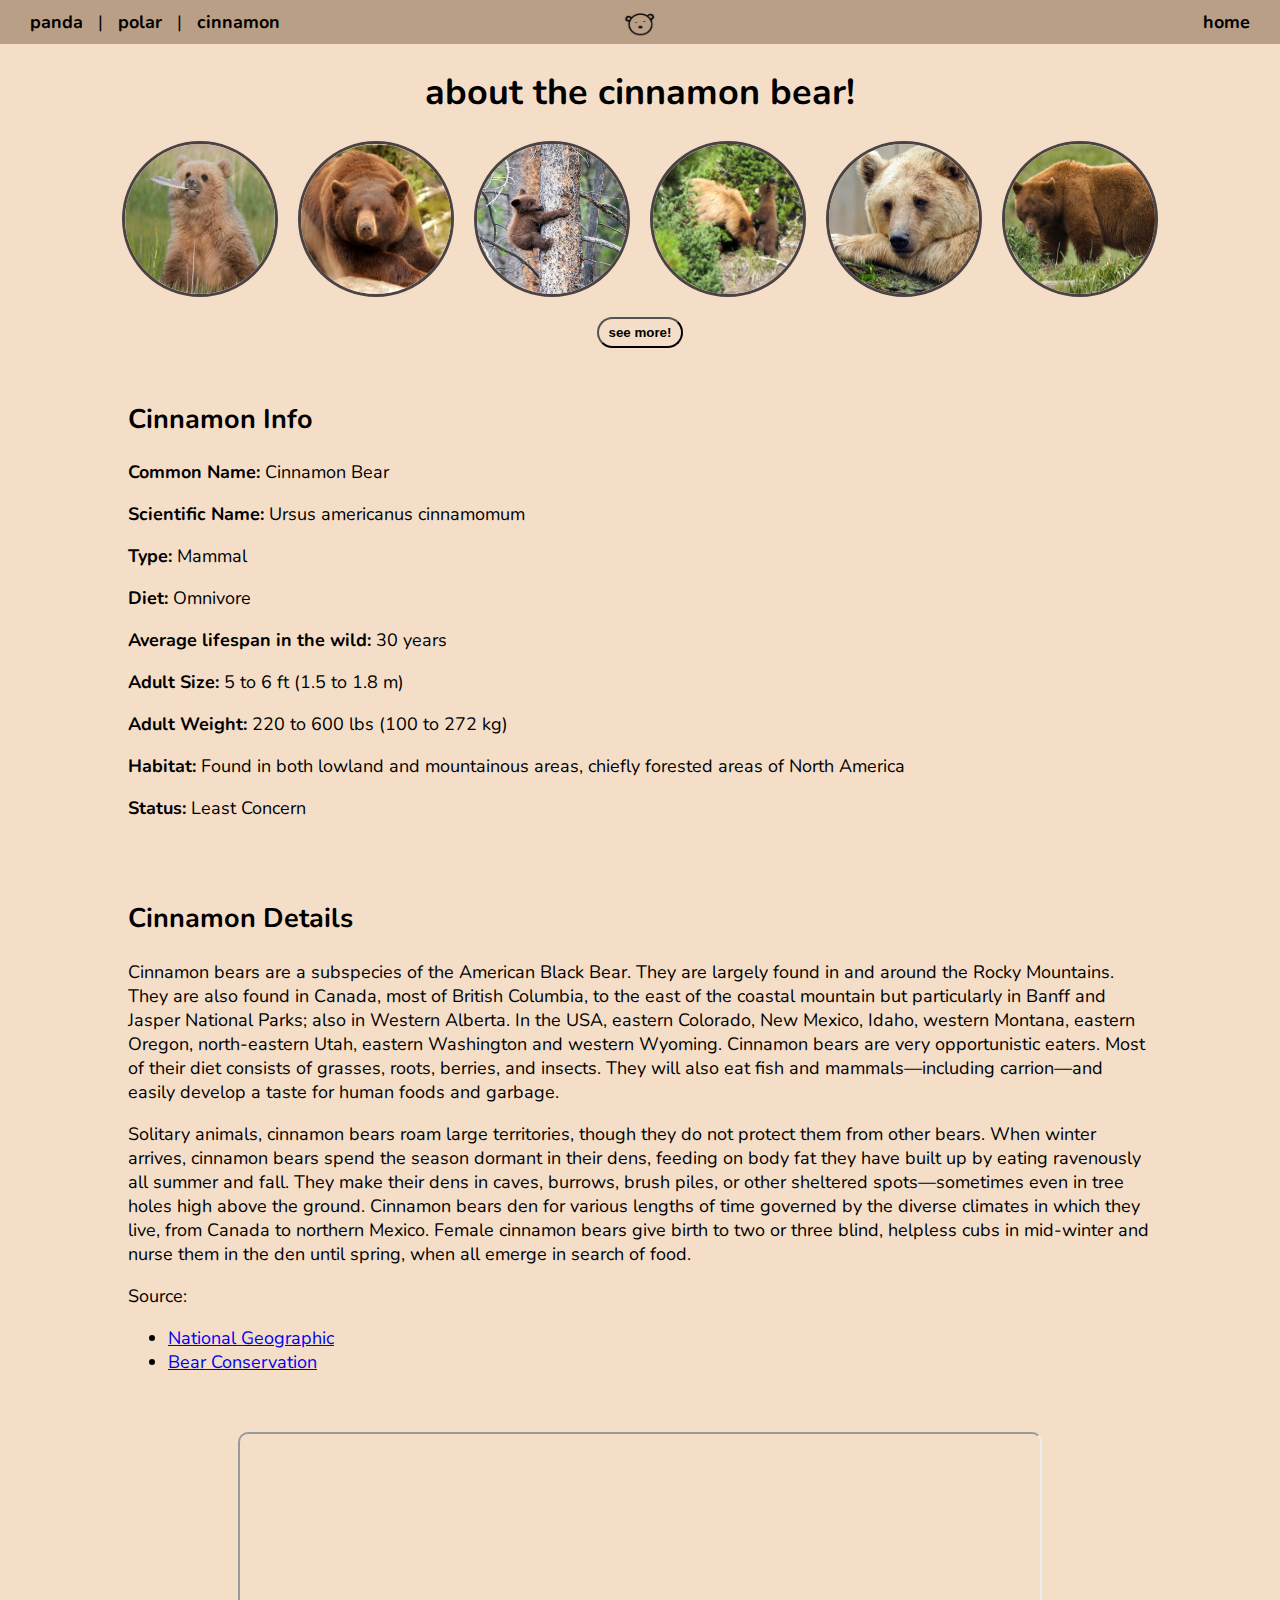
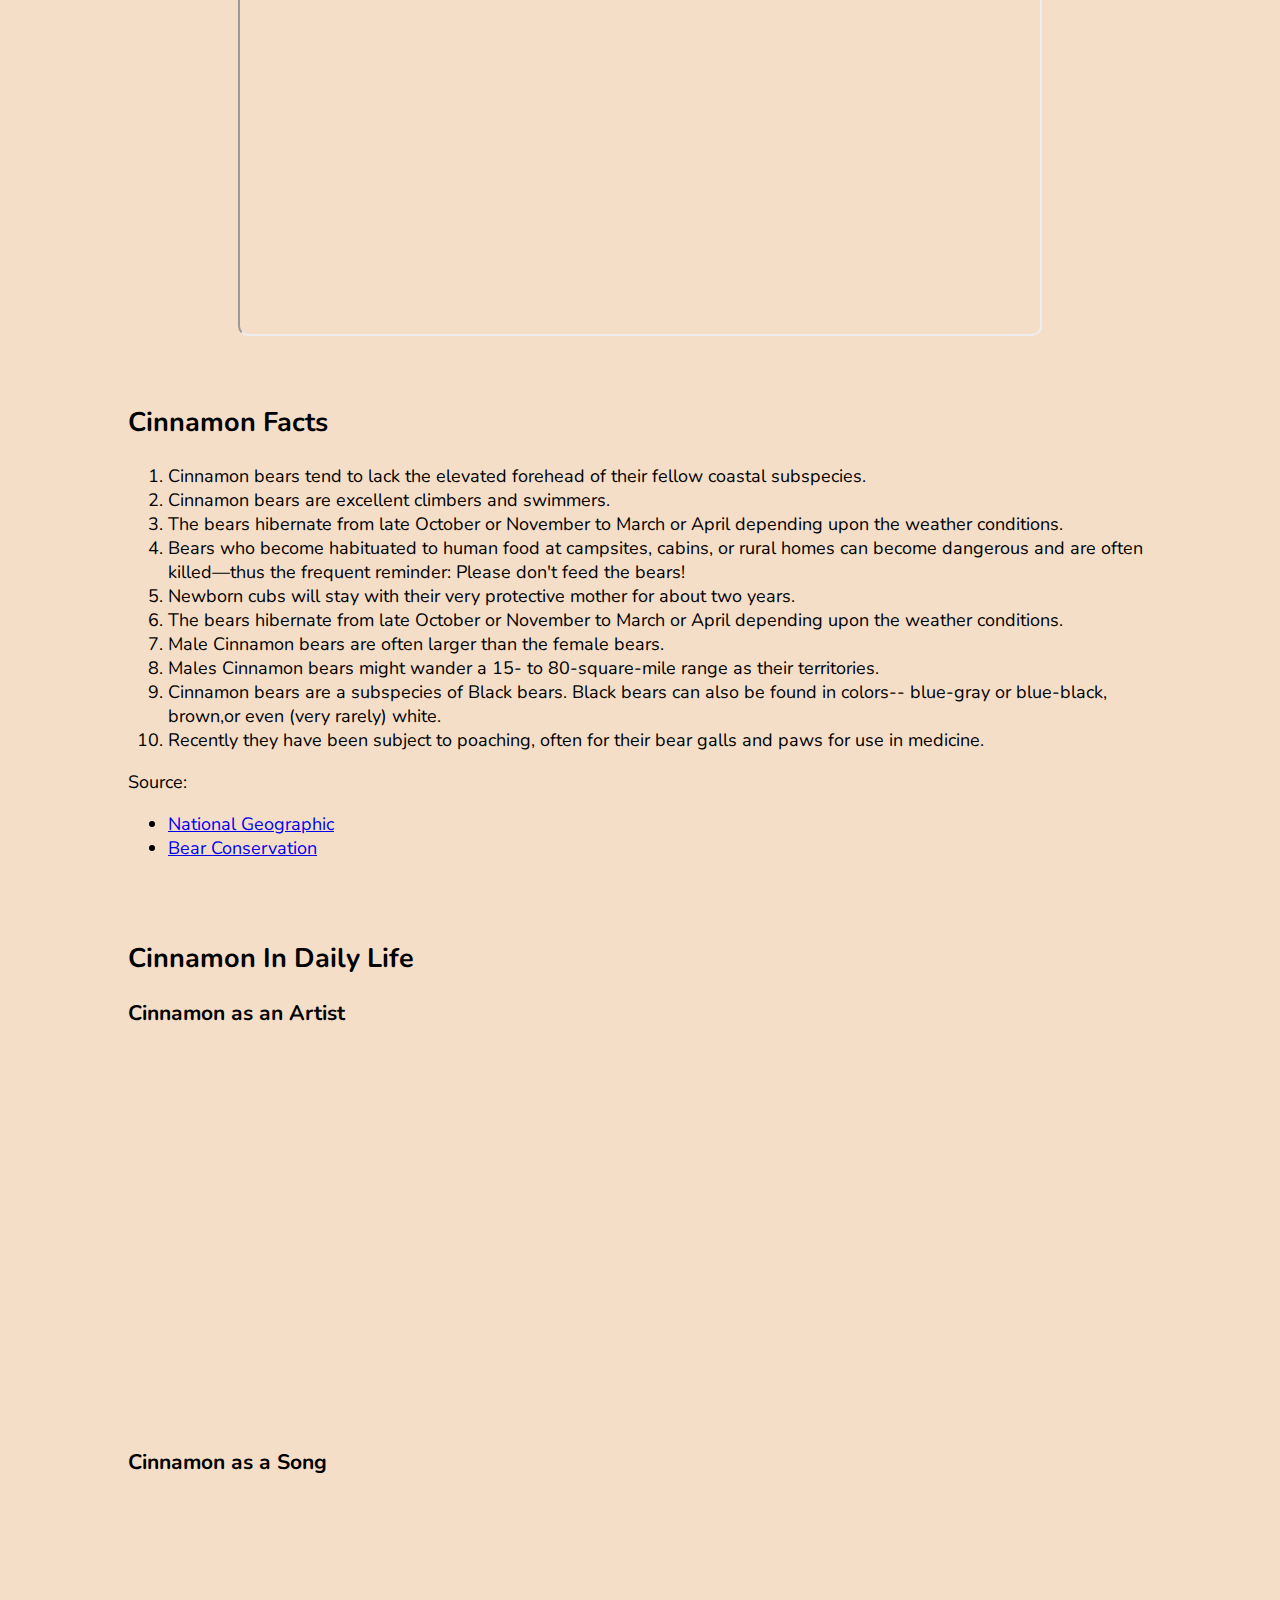
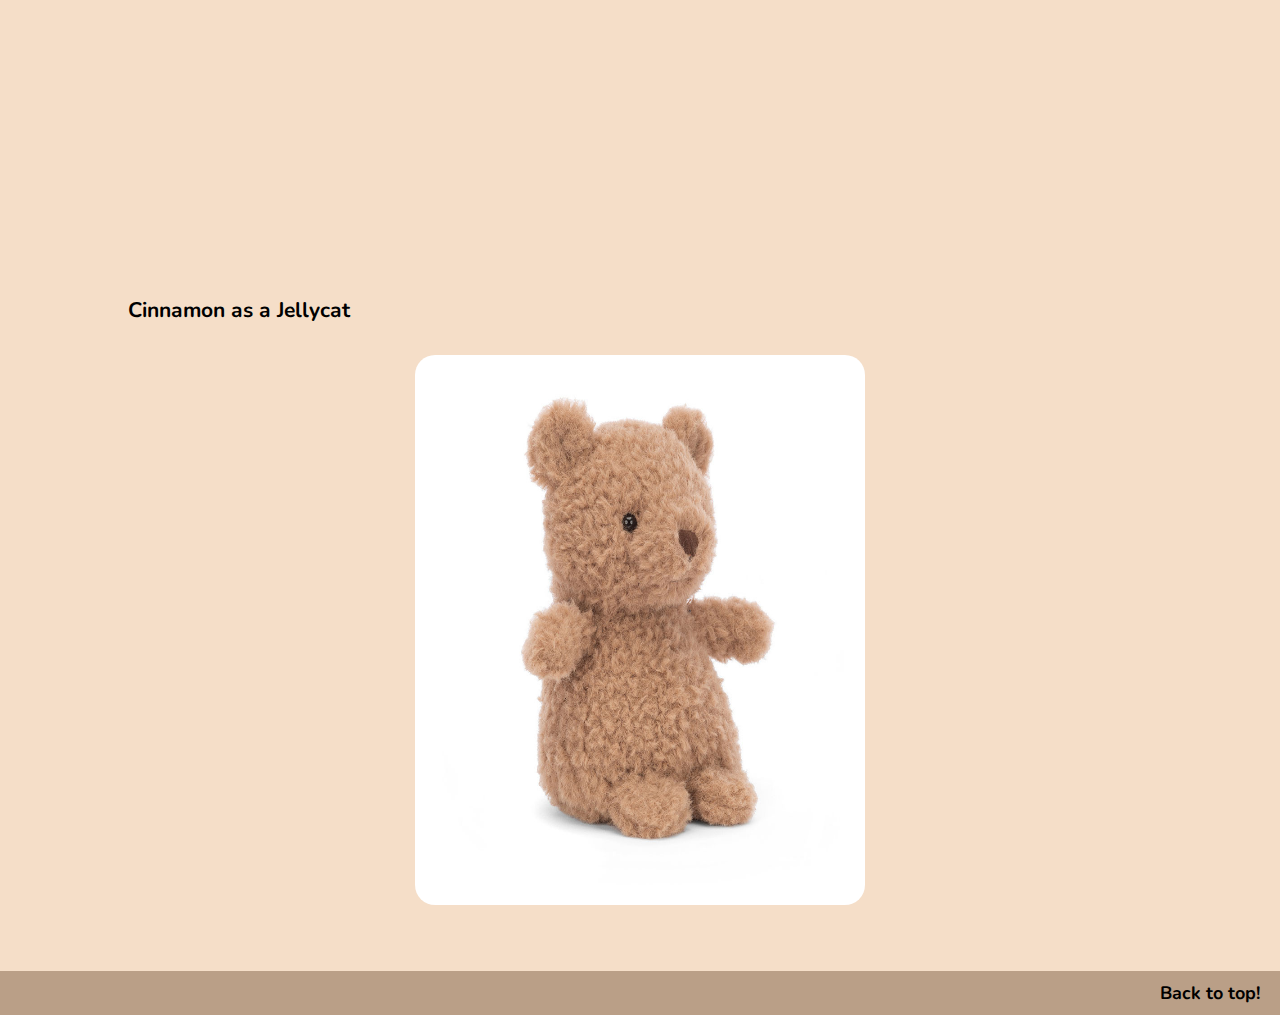
==== cinnamon.html @ 20833e6b "firstpush" ====
<!DOCTYPE html>
<html lang="en">
<head>
    <meta charset="UTF-8">
    <meta name="viewport" content="width=device-width, initial-scale=1.0">
    <link href="https://fonts.googleapis.com/css2?family=Nunito:ital,wght@0,200..1000;1,200..1000&display=swap" rel="stylesheet">    <link rel="stylesheet" href="css/style.css">
    <title>cinnamon bear</title>
    <!-- Navigation Bar -->
    <nav class="cinnamon-nav">
        <div class="nav-site">
            <a href="panda.html">panda</a> |
            <a href="polar.html">polar</a> |
            <a href="cinnamon.html">cinnamon</a>
        </div>
        <img class="logo" src="images/bearlogo.png" alt="silly bear logo face">
        <a class="home-nav" href="index.html">home</a>
    </nav> 
    <header>
        <h1>about the cinnamon bear!</h1>
    </header>
</head>
<body class="cinnamon-body">
    <!-- Section 1 -->
    <main>
        <section id="info">
            <div class="circle-container">
                <img class="circle" src="images/cinnamon1.jpg" alt="baby cinnamon bear">
                <img class="circle" src="images/cinnamon2.jpg" alt="big cinnamon bear">
                <img class="circle" src="images/cinnamon3.jpg" alt="baby cinnamon bear on tree">
                <img class="circle" src="images/cinnamon4.jpg" alt="baby and mama cinnamon bear">
                <img class="circle" src="images/cinnamon5.jpg" alt="sleepy cinnamon bear">
                <img class="circle" src="images/cinnamon6.jpg" alt="grown cinnamon bear">
            </div>
            <div class="circle-container-two">
                <img class="circle" src="images2/cinnamon11.jpg" alt="baby cinnamon bear">
                <img class="circle" src="images2/cinnamon22.jpg" alt="big cinnamon bear">
                <img class="circle" src="images2/cinnamon33.jpg" alt="baby cinnamon bear on tree">
                <img class="circle" src="images2/cinnamon44.jpg" alt="baby and mama cinnamon bear">
                <img class="circle" src="images2/cinnamon55.jpg" alt="sleepy cinnamon bear">
                <img class="circle" src="images2/cinnamon66.jpg" alt="grown cinnamon bear">
            </div>
            <button id="see-more">see more!</button>
            <div class="facts">
                <h2>Cinnamon Info</h2>
                <p>
                    Common Name: Cinnamon Bear
                </p>
                <p>
                    Scientific Name: Ursus americanus cinnamomum
                </p>
                <p>
                    Type: Mammal
                </p>
                <p>
                    Diet: Omnivore
                </p>
                <p>
                    Average lifespan in the wild: 30 years
                </p>
                <p>
                    Adult Size: 5 to 6 ft (1.5 to 1.8 m)
                </p>
                <p>
                    Adult Weight: 220 to 600 lbs (100 to 272 kg)
                </p>
                <p>
                    Habitat: Found in both lowland and mountainous areas, chiefly forested areas of North America
                </p>
                <p>
                    Status: Least Concern
                </p>
            </div>
            <div class="details">
                <h2> Cinnamon Details</h2>
                <p>
                    Cinnamon bears are a subspecies of the American Black Bear. They are largely found in and around the Rocky 
                    Mountains. They are also found in Canada, most of British Columbia, to the east of the coastal mountain but particularly 
                    in Banff and Jasper National Parks; also in Western Alberta.  In the USA, eastern Colorado, New Mexico, Idaho,
                    western Montana, eastern Oregon, north-eastern Utah, eastern Washington and western Wyoming. Cinnamon bears are
                    very opportunistic eaters. Most of their diet consists of grasses, roots, berries, and insects. They will also
                    eat fish and mammals—including carrion—and easily develop a taste for human foods and garbage.
                </p>
                <p>
                    Solitary animals, cinnamon bears roam large territories, though they do not protect them from other bears. 
                    When winter arrives, cinnamon bears spend the season dormant 
                    in their dens, feeding on body fat they have built up by eating ravenously all summer and fall. They make their 
                    dens in caves, burrows, brush piles, or other sheltered spots—sometimes even in tree holes high above the ground. 
                    Cinnamon bears den for various lengths of time governed by the diverse climates in which they live, from Canada to 
                    northern Mexico. Female cinnamon bears give birth to two or three blind, helpless cubs in mid-winter and nurse them 
                    in the den until spring, when all emerge in search of food.
                </p>
                <p>
                    Source:
                    <ul>
                        <li><a href="https://www.nationalgeographic.com/animals/mammals/facts/american-black-bear?rnd=1732217540836&loggedin=true">National Geographic</a></li>
                        <li><a href="http://www.bearconservation.org.uk/american-black-bear-ursus-americanus-2/">Bear Conservation</a></li>
                    </ul>
                </p>
            </div>
            <div class="video">
                <iframe class="embedded-video" aria-label="cinnamon video" src="https://www.youtube.com/embed/BQg2fuFrPAs" allowfullscreen></iframe>
            </div>
        </section>

        <!-- Section 2 -->
        <section id="more-info">
            <div class="more-facts">
                <h2>Cinnamon Facts</h2>
                <ol>
                    <li>Cinnamon bears tend to lack the elevated forehead of their fellow coastal subspecies.</li>
                    <li>Cinnamon bears are excellent climbers and swimmers.</li>
                    <li>The bears hibernate from late October or November to March or April depending upon the weather conditions.</li>
                    <li>Bears who become habituated to human food at campsites, cabins, or rural homes can become dangerous and are often killed—thus the frequent reminder: 
                        Please don't feed the bears!</li>
                    <li>Newborn cubs will stay with their very protective mother for about two years.</li>
                    <li>The bears hibernate from late October or November to March or April depending upon the weather conditions.</li>
                    <li>Male Cinnamon bears are often larger than the female bears.</li>
                    <li>Males Cinnamon bears might wander a 15- to 80-square-mile range as their territories.</li>
                    <li>Cinnamon bears are a subspecies of Black bears. Black bears can also be found in colors-- blue-gray or 
                        blue-black, brown,or even (very rarely) white.</li>
                    <li>Recently they have been subject to poaching, often for their bear galls and paws for use in medicine.</li>
                </ol>
                <p>
                    Source:
                    <ul>
                        <li><a href="https://www.nationalgeographic.com/animals/mammals/facts/american-black-bear?rnd=1732217540836&loggedin=true">National Geographic</a></li>
                        <li><a href="http://www.bearconservation.org.uk/american-black-bear-ursus-americanus-2/">Bear Conservation</a></li>
                    </ul>
                </p>
            </div>
            <div class="links">
                <h2>Cinnamon In Daily Life</h2>
                <h3>Cinnamon as an Artist</h3>
                <div class="video">
                    <iframe 
                        class="spotify" 
                        aria-label="cinnamon artist" 
                        src="https://open.spotify.com/embed/artist/0mMxr1aCeaqVpAxdhDFx14?utm_source=generator" 
                        frameBorder="0">
                    </iframe>
                </div>
                
                <h3>Cinnamon as a Song</h3>
                <div class="video">
                    <iframe 
                        class="spotify" 
                        aria-label="cinnamon song" 
                        src="https://open.spotify.com/embed/track/73W6McZjhfnmdmNMwarRvt?utm_source=generator"
                        frameBorder="0">
                    </iframe>
                </div>
                <h3>Cinnamon as a Jellycat</h3>
                <div class="video">
                    <a href="https://us.jellycat.com/harry-panda-cub/">
                        <img class="jellycat" src="images/jellycatcinnamon.jpg" alt="Jellycat Cinnamon">
                    </a>
            </div>
        </section>
    </main>

    <!-- Footer -->
    <footer class="cinnamon-footer">
        <a href="cinnamon.html">Back to top!</a>
    </footer>
    <script src="javascript/code.js"></script>
</body>
</html>
---- css/style.css ----
body {
    font-family: 'Nunito', sans-serif;
    font-size: 18px; 
    text-align: center;
    margin: 0;
    padding: 0;
}

nav {
    padding: 10px 20px;
    display: flex; 
    align-items: center; 
    justify-content: space-between;
    position: sticky; 
    top: 0;
    z-index: 100;
}

.index-body {
    background-color:  #ecdada;
}

.index-nav, .index-footer {
    background-color: #ad907a;
}

.panda-body {
    background-color: #f4f4f4;
}

.panda-nav, .panda-footer {
    background-color: #e0e0e0;
}

.polar-body {
    background-color: #e6f0f4;
}

.polar-nav, .polar-footer {
    background-color: #a5d8eb;
}

.cinnamon-body {
    background-color: #f5dec8;
}

.cinnamon-nav, .cinnamon-footer {
    background-color: #ba9f87;
}

.nav-site:last-of-type {
    margin-right: auto; 
}

.home-nav {
    margin-left: auto; 
}

.logo {
    width: 50px;
    height: 30px;
    position: absolute; /* Absolute positioning to center the logo */
    left: 50%; /* Move the logo to the center of the nav */
    transform: translateX(-50%); /* Adjust the logo back to perfect center */
}

nav a {
    text-decoration: none;
    color: #000;
    font-weight: bold;
    margin: 0 10px;
}

.container {
    margin: 20px;
}

.clickable-section {
    display: inline-block;
    width: 150px;
    height: 300px;
    border: 2px solid #000;
    text-align: center;
    vertical-align: top;
    margin: 0 20px;
    padding: 10px;
}

.bear-container {
    display: inline-block;
    vertical-align: top;
    margin: 0 20px;
}

.circle-container, .circle-container-two {
    display: grid;
    grid-template-columns: repeat(6, 1fr); /* Six equal columns */
    gap: 20px; /* Add spacing between items */
    justify-content: center; /* Center the grid horizontally */
    margin: 20px 0; /* Add vertical margin */
    width: fit-content; /* Shrink the grid to fit its content */
    margin-left: auto; /* Center horizontally */
    margin-right: auto; /* Center horizontally */
}

.circle-container-two {
    display: none; 
}

button {
    background-color: inherit;
    border-radius: 20px;  
    padding: 6px 10px; 
    font-weight: bold; 
}

.circle {
    width: 150px;
    height: 150px;
    border: 3px solid #4b4343;
    border-radius: 50%;
    display: flex;
    align-items: center;
    justify-content: center;
}

.nav-site a, .home-nav, footer a {
    display: inline-block;
}

.circle, .nav-site a, .home-nav, button, footer a {
    transition: transform 0.3s ease-in-out;
}

.circle:hover, .circle:focus, .nav-site a:hover, .nav-site a:focus, .home-nav:hover, .home-nav:focus, footer a:hover, 
footer a:focus {  
    transform: scale(1.1);
}

button:hover, button:focus, button:hover, button:focus, .facts:hover, .more-facts:hover, .details:hover, 
.embedded-video:hover, .jellycat:hover, .spotify:hover {
    transform: scale(1.03);
}


.facts, .details, .video, .more-facts, .links {
    margin: 20px auto;
    padding: 10px;
    width: 80%;
    text-align: left;
}

/* Apply common styles to containers */
.facts, .more-facts, .details, .embedded-video, .jellycat, .spotify {
    transition: transform 0.3s ease, box-shadow 0.3s ease; 
    border-radius: 10px; 
}

/* Hover effect for scaling and box shadow */
.facts:hover, .more-facts:hover, .details:hover, .embedded-video:hover, .jellycat:hover, .spotify:hover {
    box-shadow: 0 8px 15px rgba(0, 0, 0, 0.2); /* Add a stronger shadow */
}

footer {
    background-color: #f4f4f4;
    padding: 10px; 
    bottom: 0;
    box-sizing: border-box; /* Ensures padding is included in the total width */
    text-align: right; /* Align text to the right */
}

footer a {
    text-decoration: none;
    font-weight: bold;
    color: #000;
    margin-right: 10px; 
}

.embedded-video {
    width: 800px; 
    height: 500px;
}

.video {
    text-align: center;
}

.spotify{
    border-radius: 12px;   
    width: 800px; 
    height: 352px;
}

.jellycat{
    width: 450px; 
    height: 550px;
    border-radius: 20px; 
}
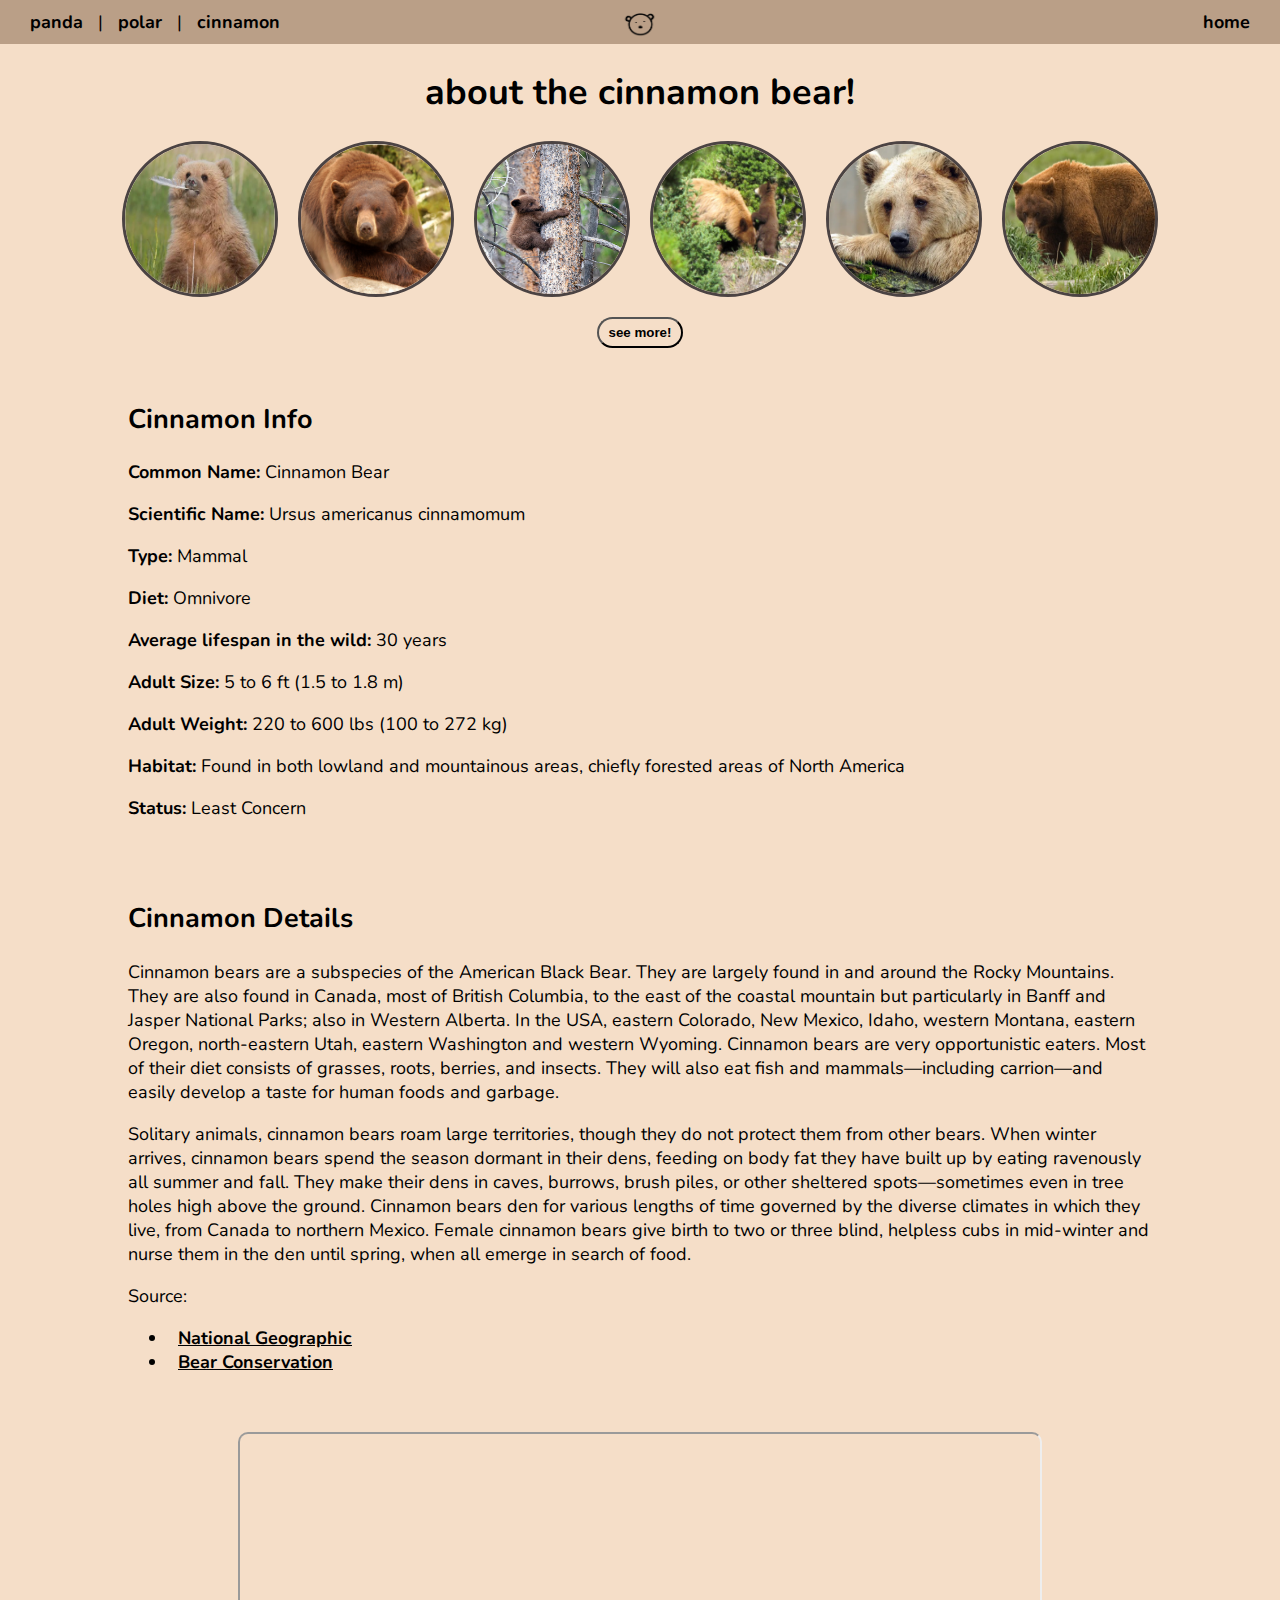
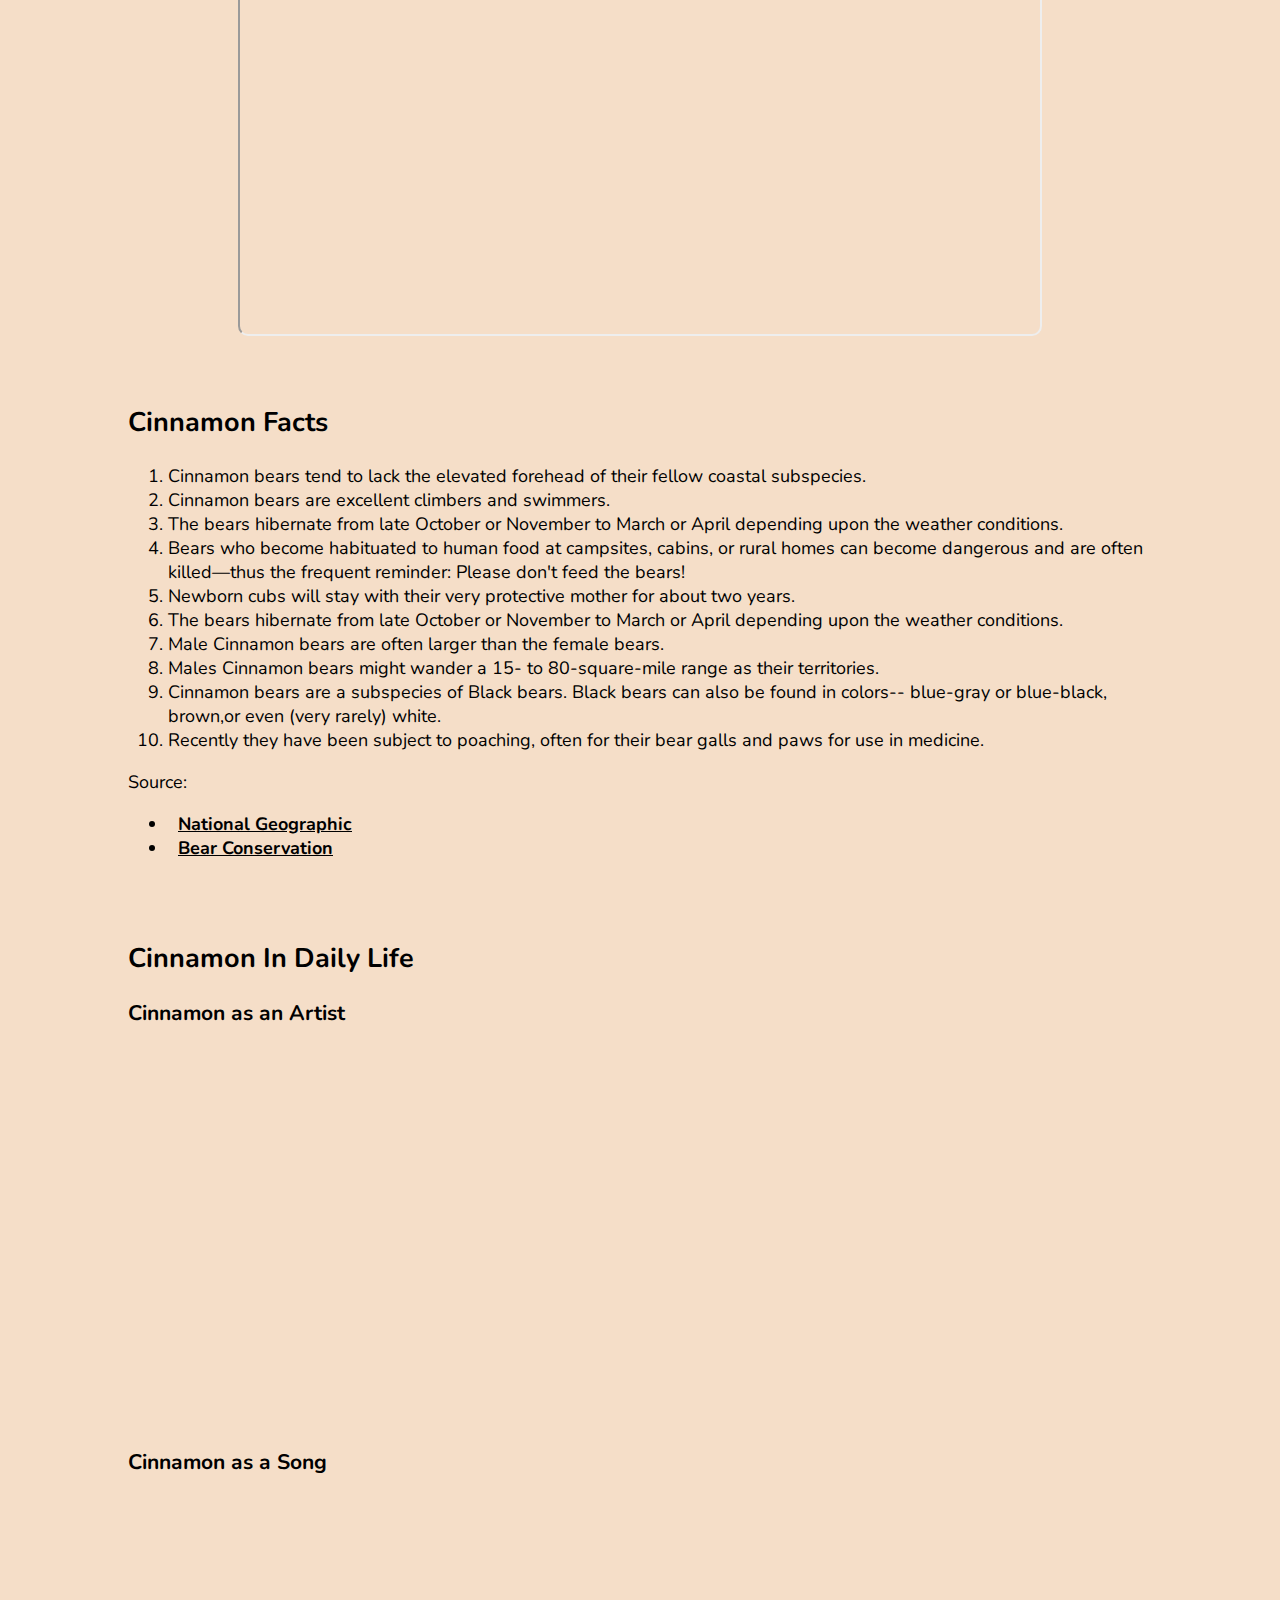
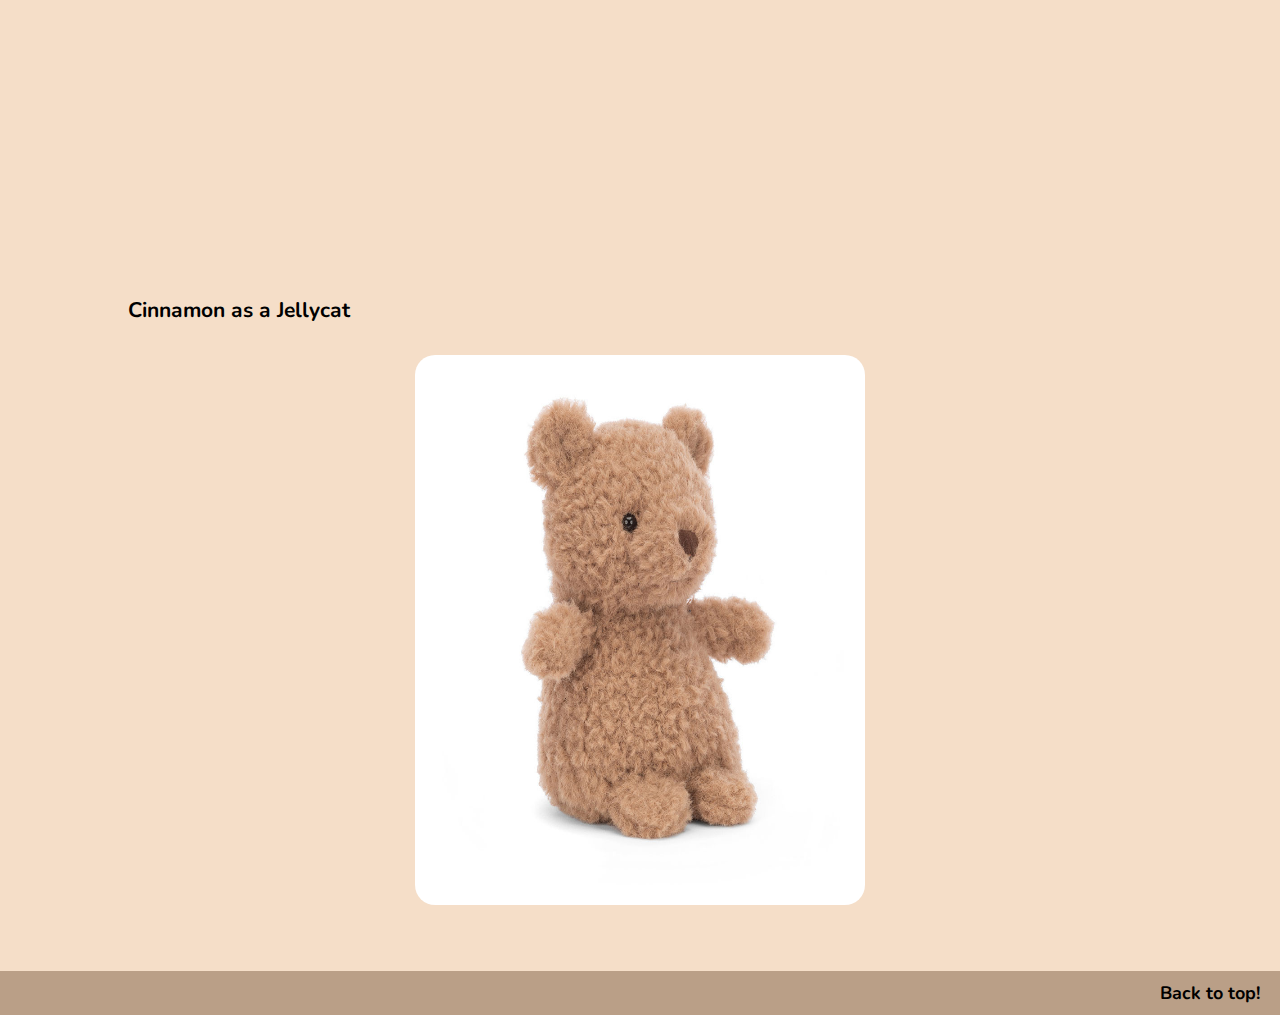
==== commit c781cfe6: "index" ====
--- a/cinnamon.html
+++ b/cinnamon.html
@@ -151,7 +151,7 @@
                 </div>
                 <h3>Cinnamon as a Jellycat</h3>
                 <div class="video">
-                    <a href="https://us.jellycat.com/harry-panda-cub/">
+                    <a href="https://us.jellycat.com/wee-bear/">
                         <img class="jellycat" src="images/jellycatcinnamon.jpg" alt="Jellycat Cinnamon">
                     </a>
             </div>
--- a/css/style.css
+++ b/css/style.css
@@ -64,32 +64,14 @@
     transform: translateX(-50%); /* Adjust the logo back to perfect center */
 }
 
-nav a {
-    text-decoration: none;
+nav a, ul a {
     color: #000;
     font-weight: bold;
     margin: 0 10px;
 }
 
-.container {
-    margin: 20px;
-}
-
-.clickable-section {
-    display: inline-block;
-    width: 150px;
-    height: 300px;
-    border: 2px solid #000;
-    text-align: center;
-    vertical-align: top;
-    margin: 0 20px;
-    padding: 10px;
-}
-
-.bear-container {
-    display: inline-block;
-    vertical-align: top;
-    margin: 0 20px;
+nav a {
+    text-decoration: none; 
 }
 
 .circle-container, .circle-container-two {
@@ -128,17 +110,17 @@
     display: inline-block;
 }
 
-.circle, .nav-site a, .home-nav, button, footer a {
+.circle, .nav-site a, .home-nav, button, footer a, .click-img {
     transition: transform 0.3s ease-in-out;
 }
 
 .circle:hover, .circle:focus, .nav-site a:hover, .nav-site a:focus, .home-nav:hover, .home-nav:focus, footer a:hover, 
-footer a:focus {  
+footer a:focus, .click-img:hover, .click-img:focus {  
     transform: scale(1.1);
 }
 
 button:hover, button:focus, button:hover, button:focus, .facts:hover, .more-facts:hover, .details:hover, 
-.embedded-video:hover, .jellycat:hover, .spotify:hover {
+.embedded-video:hover, .jellycat:hover, .spotify:hover, .links:hover {
     transform: scale(1.03);
 }
 
@@ -151,13 +133,13 @@
 }
 
 /* Apply common styles to containers */
-.facts, .more-facts, .details, .embedded-video, .jellycat, .spotify {
+.facts, .more-facts, .details, .embedded-video, .jellycat, .spotify, .links {
     transition: transform 0.3s ease, box-shadow 0.3s ease; 
     border-radius: 10px; 
 }
 
 /* Hover effect for scaling and box shadow */
-.facts:hover, .more-facts:hover, .details:hover, .embedded-video:hover, .jellycat:hover, .spotify:hover {
+.facts:hover, .more-facts:hover, .details:hover, .embedded-video:hover, .jellycat:hover, .spotify:hover, .links:hover {
     box-shadow: 0 8px 15px rgba(0, 0, 0, 0.2); /* Add a stronger shadow */
 }
 
@@ -195,4 +177,48 @@
     width: 450px; 
     height: 550px;
     border-radius: 20px; 
-}+}
+
+.bearthink {
+    width: 338px;
+    height: 453px; 
+}
+
+.thinkcloud {
+    width: 366px; 
+    height: 243px;
+}
+
+.container {
+    display: grid;
+    grid-template-columns: 1fr auto 1fr; /* Three columns: left clickable section, bear area, right clickable section */
+    align-items: center; /* Align items vertically */
+    gap: 20px; /* Add spacing between columns */
+}
+
+.click-img{
+    width: 180px; 
+    height: 130px;
+}
+
+.clickable-section {
+    display: grid; 
+    grid-template-columns: repeat(1, 1fr);
+    justify-items: center; /* Center content horizontally */
+    gap: 10px; /* Space between each item */
+}
+
+.cloud-container {
+    position: relative; /* Ensure the thought bubble container is a positioning context */
+}
+
+.overlay-image {
+    position: absolute;
+    top: 40%; /* Adjust this value to align the image vertically */
+    left: 60%; /* Adjust this value to align the image horizontally */
+    transform: translate(-50%, -50%); /* Center the overlay image */
+    pointer-events: auto; /* Make sure clicks pass through the overlay image */
+    width: 180px; 
+    height: 130px;
+}
+
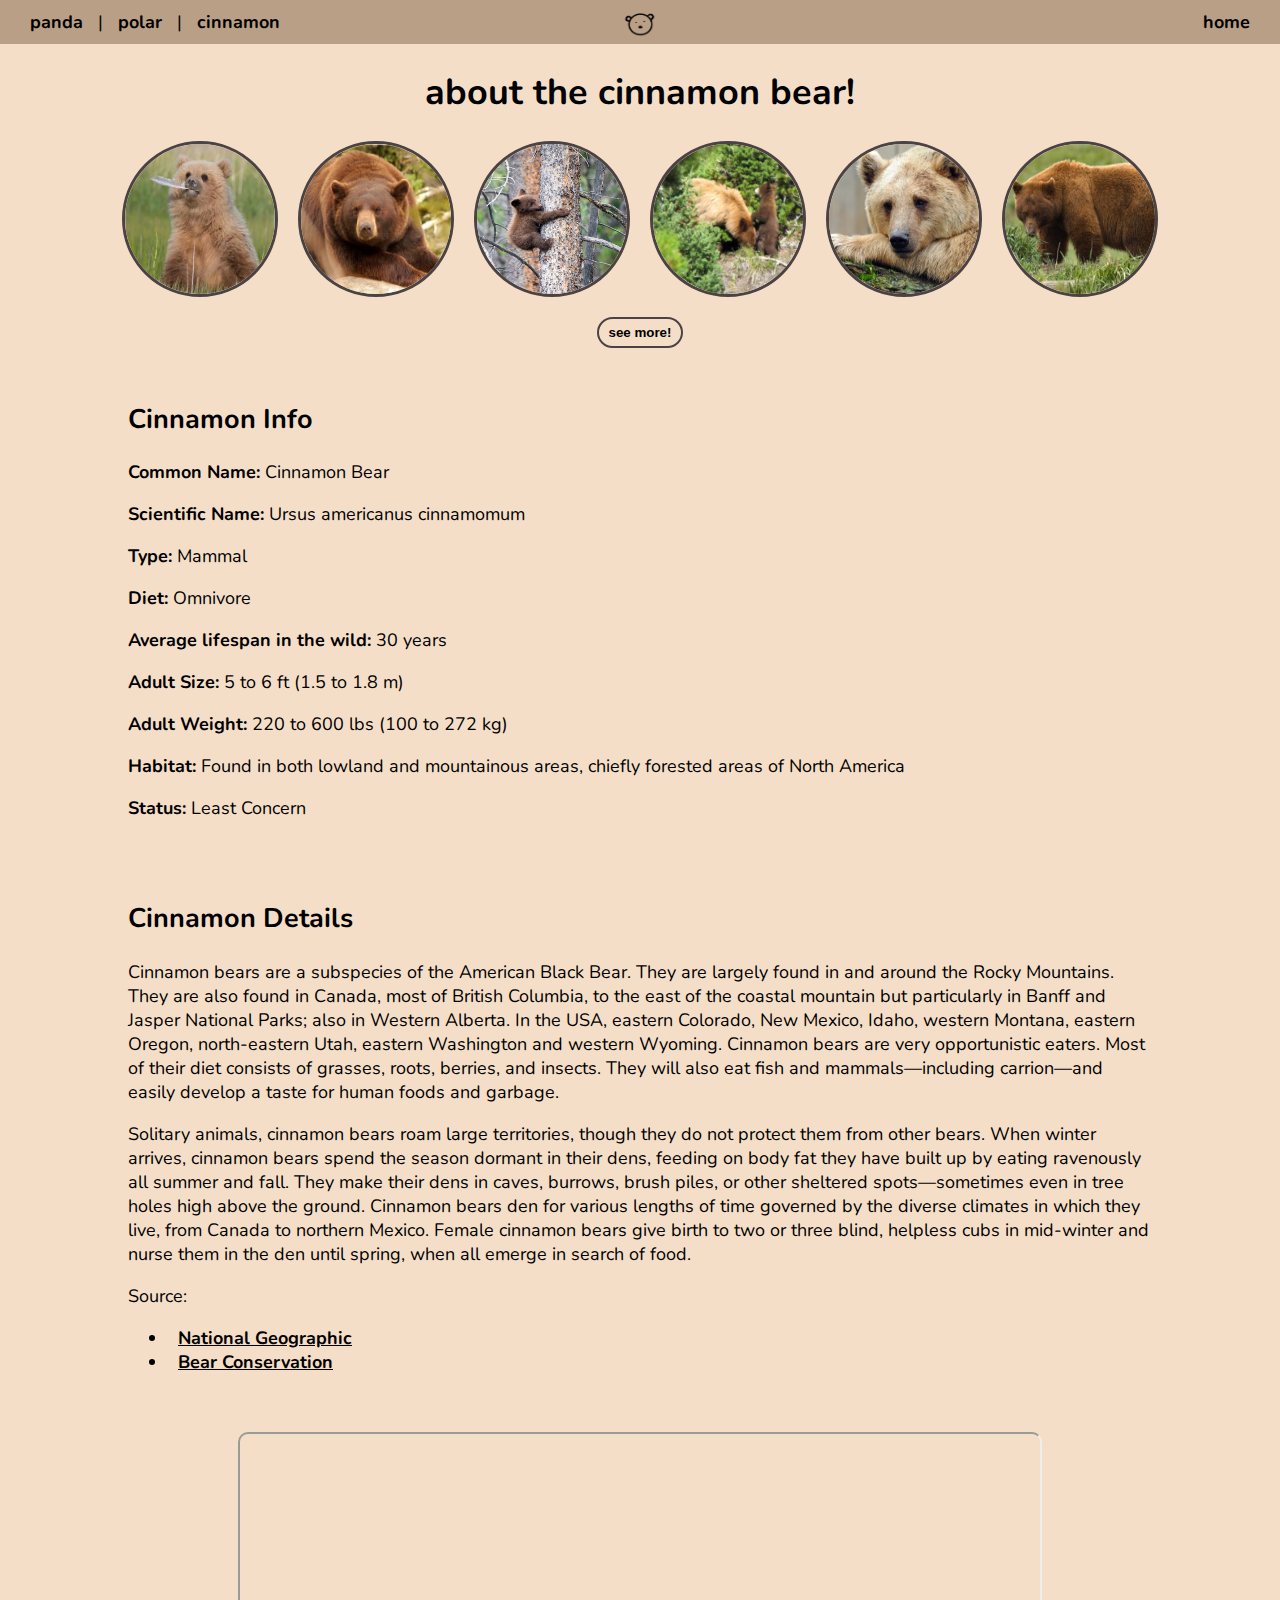
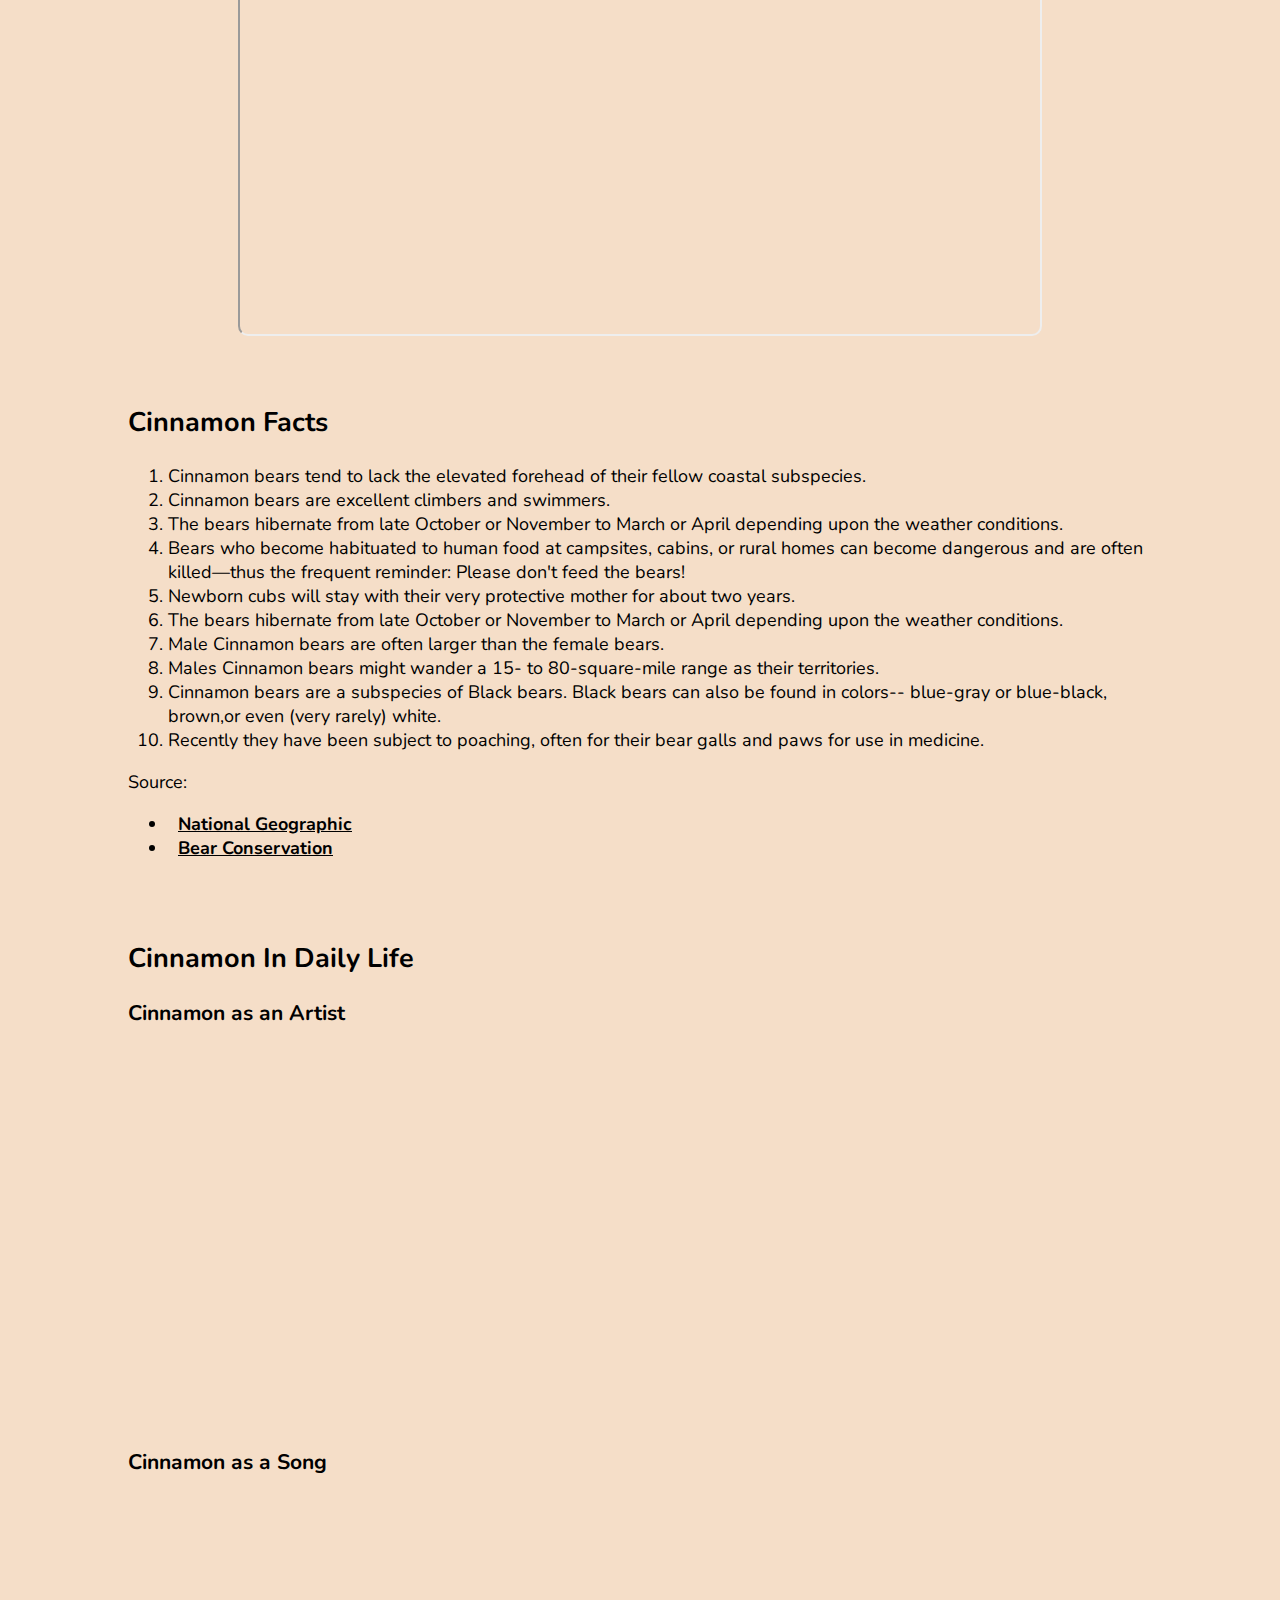
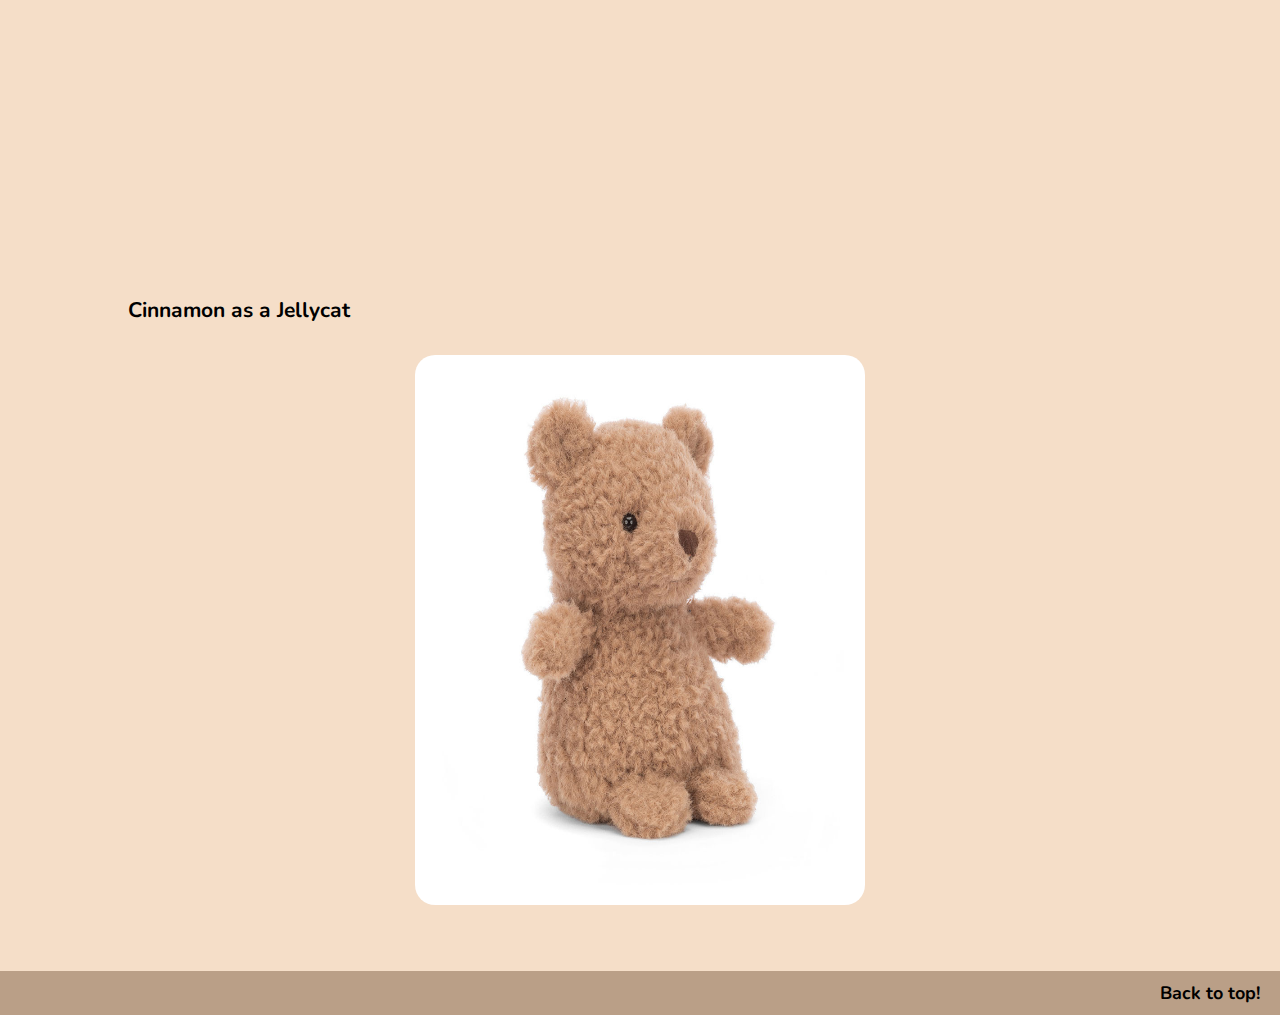
==== commit 0fa6027e: "m" ====
--- a/cinnamon.html
+++ b/cinnamon.html
@@ -23,6 +23,22 @@
     <!-- Section 1 -->
     <main>
         <section id="info">
+            <div class="phone-container">
+                <button class="w3-button w3-display-left" onclick="plusDivs(-1)">&#10094;</button>
+                <img class="mySlides" src="images/cinnamon1.jpg" alt="baby cinnamon bear">
+                <img class="mySlides" src="images/cinnamon2.jpg" alt="big cinnamon bear">
+                <img class="mySlides" src="images/cinnamon3.jpg"  alt="baby cinnamon bear on tree">
+                <img class="mySlides" src="images/cinnamon4.jpg" alt="baby and mama cinnamon bear">
+                <img class="mySlides" src="images/cinnamon5.jpg" alt="sleepy cinnamon bear">
+                <img class="mySlides" src="images/cinnamon6.jpg" alt="grown cinnamon bear">
+                <img class="mySlides" src="images2/cinnamon11.jpg" alt="big cinnamon bear">
+                <img class="mySlides" src="images2/cinnamon22.jpg" alt="cinnamon bear standing">
+                <img class="mySlides" src="images2/cinnamon33.jpg"  alt="two cinnamon bears hugging tree">
+                <img class="mySlides" src="images2/cinnamon44.jpg" alt="big cinnamon bear">
+                <img class="mySlides" src="images2/cinnamon55.jpg" alt="two baby cinnamon bears walking">
+                <img class="mySlides" src="images2/cinnamon66.jpg" alt="three cinnamon bears looking">
+                <button class="w3-button w3-display-right" onclick="plusDivs(+1)">&#10095;</button>
+            </div>
             <div class="circle-container">
                 <img class="circle" src="images/cinnamon1.jpg" alt="baby cinnamon bear">
                 <img class="circle" src="images/cinnamon2.jpg" alt="big cinnamon bear">
@@ -32,12 +48,12 @@
                 <img class="circle" src="images/cinnamon6.jpg" alt="grown cinnamon bear">
             </div>
             <div class="circle-container-two">
-                <img class="circle" src="images2/cinnamon11.jpg" alt="baby cinnamon bear">
-                <img class="circle" src="images2/cinnamon22.jpg" alt="big cinnamon bear">
-                <img class="circle" src="images2/cinnamon33.jpg" alt="baby cinnamon bear on tree">
-                <img class="circle" src="images2/cinnamon44.jpg" alt="baby and mama cinnamon bear">
-                <img class="circle" src="images2/cinnamon55.jpg" alt="sleepy cinnamon bear">
-                <img class="circle" src="images2/cinnamon66.jpg" alt="grown cinnamon bear">
+                <img class="circle" src="images2/cinnamon11.jpg" alt="big cinnamon bear">
+                <img class="circle" src="images2/cinnamon22.jpg" alt="cinnamon bear standing">
+                <img class="circle" src="images2/cinnamon33.jpg" alt="two cinnamon bears hugging tree">
+                <img class="circle" src="images2/cinnamon44.jpg" alt="big cinnamon bear">
+                <img class="circle" src="images2/cinnamon55.jpg" alt="two baby cinnamon bears walking">
+                <img class="circle" src="images2/cinnamon66.jpg" alt="three cinnamon bears looking">
             </div>
             <button id="see-more">see more!</button>
             <div class="facts">
@@ -130,7 +146,7 @@
             </div>
             <div class="links">
                 <h2>Cinnamon In Daily Life</h2>
-                <h3>Cinnamon as an Artist</h3>
+                <h3 class="reduce">Cinnamon as an Artist</h3>
                 <div class="video">
                     <iframe 
                         class="spotify" 
@@ -140,7 +156,7 @@
                     </iframe>
                 </div>
                 
-                <h3>Cinnamon as a Song</h3>
+                <h3 class="reduce">Cinnamon as a Song</h3>
                 <div class="video">
                     <iframe 
                         class="spotify" 
@@ -163,5 +179,6 @@
         <a href="cinnamon.html">Back to top!</a>
     </footer>
     <script src="javascript/code.js"></script>
+    <script src="javascript/phone.js"></script>
 </body>
 </html>--- a/css/style.css
+++ b/css/style.css
@@ -59,6 +59,7 @@
 .logo {
     width: 50px;
     height: 30px;
+    display: none;
     position: absolute; /* Absolute positioning to center the logo */
     left: 50%; /* Move the logo to the center of the nav */
     transform: translateX(-50%); /* Adjust the logo back to perfect center */
@@ -75,7 +76,6 @@
 }
 
 .circle-container, .circle-container-two {
-    display: grid;
     grid-template-columns: repeat(6, 1fr); /* Six equal columns */
     gap: 20px; /* Add spacing between items */
     justify-content: center; /* Center the grid horizontally */
@@ -85,18 +85,29 @@
     margin-right: auto; /* Center horizontally */
 }
 
-.circle-container-two {
+.phone-container {
+    display: flex;
+    justify-content: center; 
+    align-items: center; 
+    gap: 20px; 
+    position: relative;
+    margin: auto; 
+}
+
+.circle-container, .circle-container-two, #see-more {
     display: none; 
 }
 
 button {
+    color:#000;
     background-color: inherit;
+    border: 2px solid #4b4343;
     border-radius: 20px;  
     padding: 6px 10px; 
     font-weight: bold; 
 }
 
-.circle {
+.circle, .mySlides {
     width: 150px;
     height: 150px;
     border: 3px solid #4b4343;
@@ -134,7 +145,7 @@
 
 /* Apply common styles to containers */
 .facts, .more-facts, .details, .embedded-video, .jellycat, .spotify, .links {
-    transition: transform 0.3s ease, box-shadow 0.3s ease; 
+    transition: transform 0.4s ease, box-shadow 0.4s ease; 
     border-radius: 10px; 
 }
 
@@ -159,8 +170,8 @@
 }
 
 .embedded-video {
-    width: 800px; 
-    height: 500px;
+    width: 350; 
+    height: 200px;
 }
 
 .video {
@@ -169,22 +180,23 @@
 
 .spotify{
     border-radius: 12px;   
-    width: 800px; 
+    width: 300px; 
     height: 352px;
 }
 
 .jellycat{
-    width: 450px; 
-    height: 550px;
+    width: 300px; 
+    height: 400px;
     border-radius: 20px; 
 }
 
 .bearthink {
-    width: 338px;
-    height: 453px; 
+    width: 438px;
+    height: 653px; 
 }
 
 .thinkcloud {
+    display:none;
     width: 366px; 
     height: 243px;
 }
@@ -197,12 +209,13 @@
 }
 
 .click-img{
-    width: 180px; 
+    width: 150px; 
     height: 130px;
+    padding: 5px;
 }
 
 .clickable-section {
-    display: grid; 
+    display: none; 
     grid-template-columns: repeat(1, 1fr);
     justify-items: center; /* Center content horizontally */
     gap: 10px; /* Space between each item */
@@ -222,3 +235,83 @@
     height: 130px;
 }
 
+@media (min-width: 720px) {
+    .logo {
+        display: block;
+    }
+
+    #see-more, .thinkcloud{
+        display: inline-block; 
+    }
+
+    .phone-container {
+        display: none;
+    }
+
+    .circle-container, .clickable-section {
+        display: grid; 
+    }
+
+    .embedded-video {
+        width: 800px; 
+        height: 500px;
+    }
+
+    .spotify{
+        width: 800px; 
+    }
+    
+    .jellycat{
+        width: 450px; 
+        height: 550px;
+    }
+
+    .bearthink {
+        width: 338px;
+        height: 453px; 
+    }
+}
+
+@media (prefers-reduced-motion: reduce) {
+    .circle, .nav-site a, .home-nav, button, footer a, .click-img, .facts, .more-facts, .details, .embedded-video, 
+    .jellycat, .spotify, .links {
+        transition: none;
+    }
+    
+    .circle:hover, .circle:focus, .nav-site a:hover, .nav-site a:focus, .home-nav:hover, .home-nav:focus, footer a:hover, 
+    footer a:focus, .click-img:hover, .click-img:focus, button:hover, button:focus, button:hover, button:focus, .facts:hover, 
+    .more-facts:hover, .details:hover, .embedded-video:hover, .jellycat:hover, .spotify:hover, .links:hover {
+        transform: none;
+    }
+    
+    /* Hover effect for scaling and box shadow */
+    .facts:hover, .more-facts:hover, .details:hover, .embedded-video:hover, .jellycat:hover, .spotify:hover, .links:hover {
+        box-shadow: none; /* Add a stronger shadow */
+    }
+
+    .spotify, .reduce{
+        display: none; 
+    }
+}
+
+@media (prefers-color-scheme: dark){
+    .logo {
+        filter: invert(1); /* Invert the logo colors */
+    }
+
+    .panda-body {
+        background-color: #414040; 
+    }
+
+    .panda-body, .panda-see, #panda-nav, #panda-nav a, #panda-home, .panda-link a, #panda-footer{
+        color: #ffffff; /* Change the font color to white */
+    }
+
+    .panda-nav, .panda-footer {
+        background-color: #1f1f1f; /* Set a darker shade for the nav and footer */
+    }
+
+    button {
+        border-color: #ffffff;
+    }
+}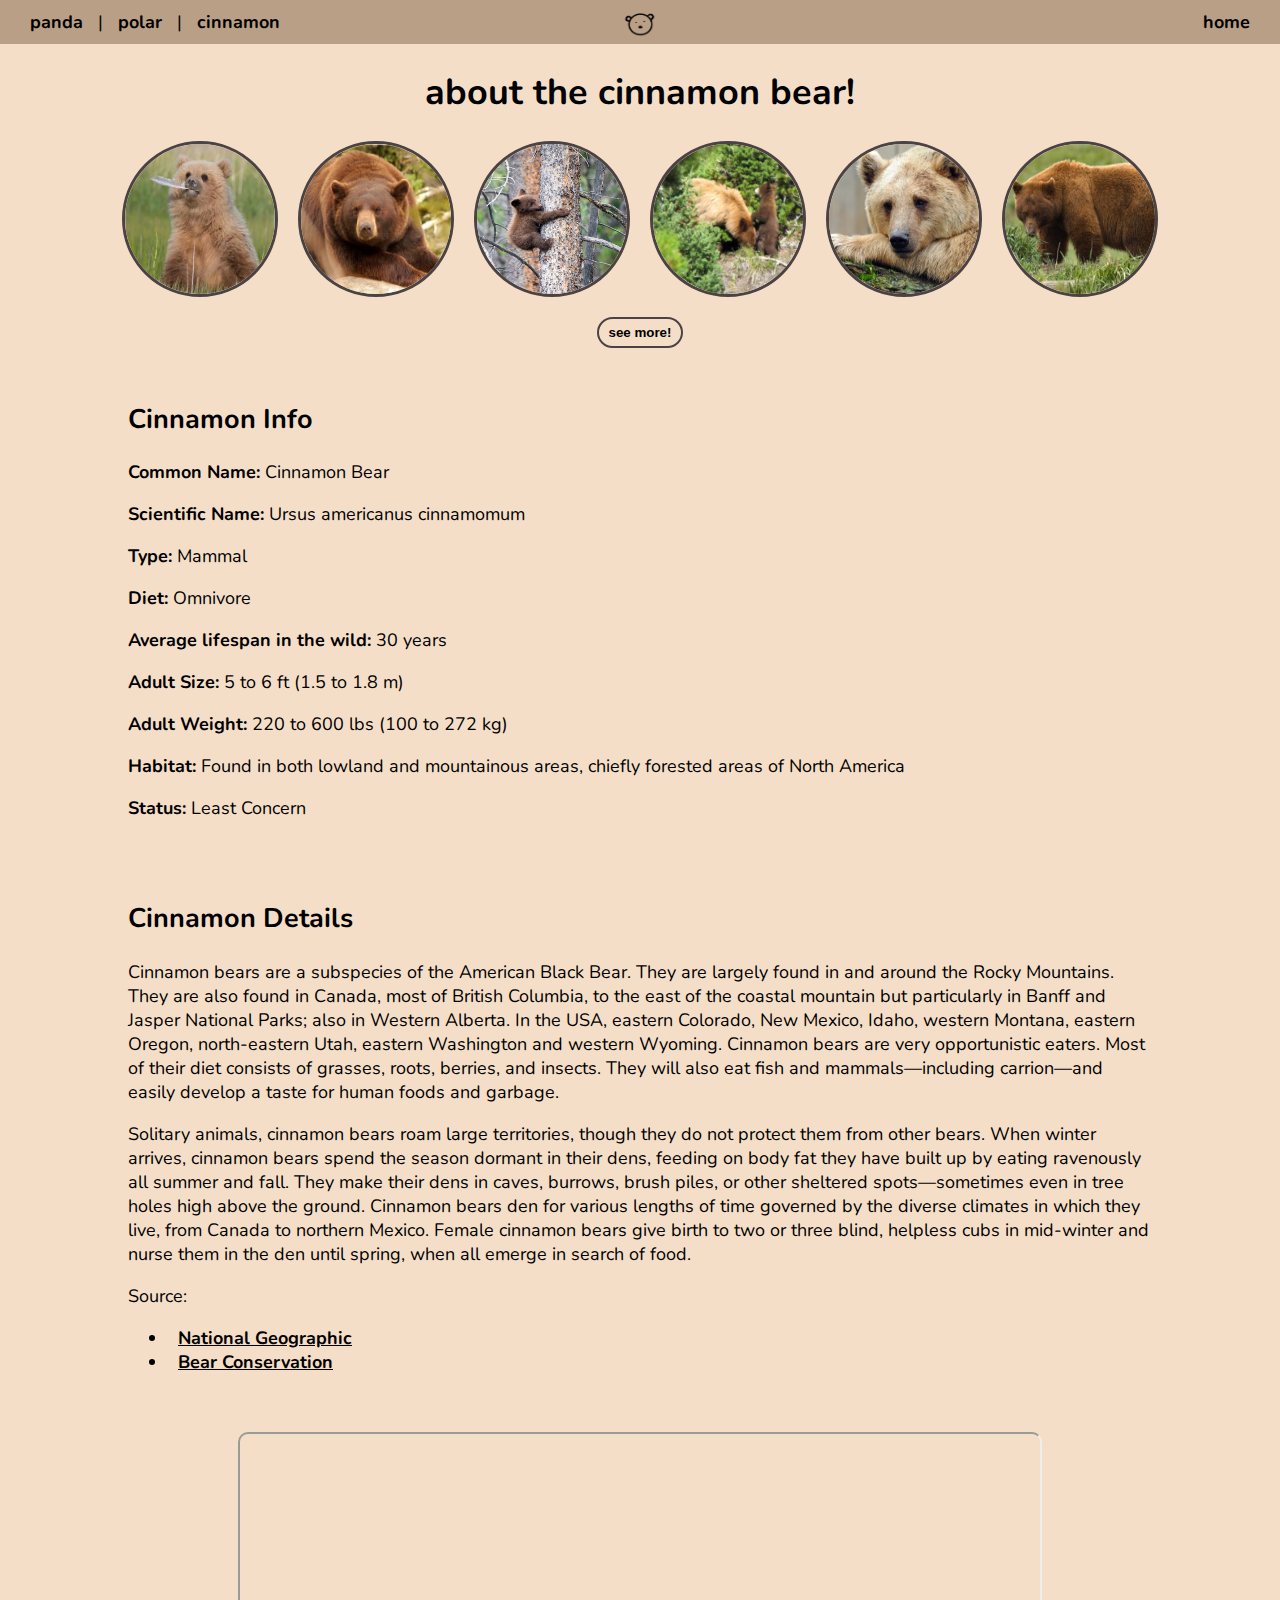
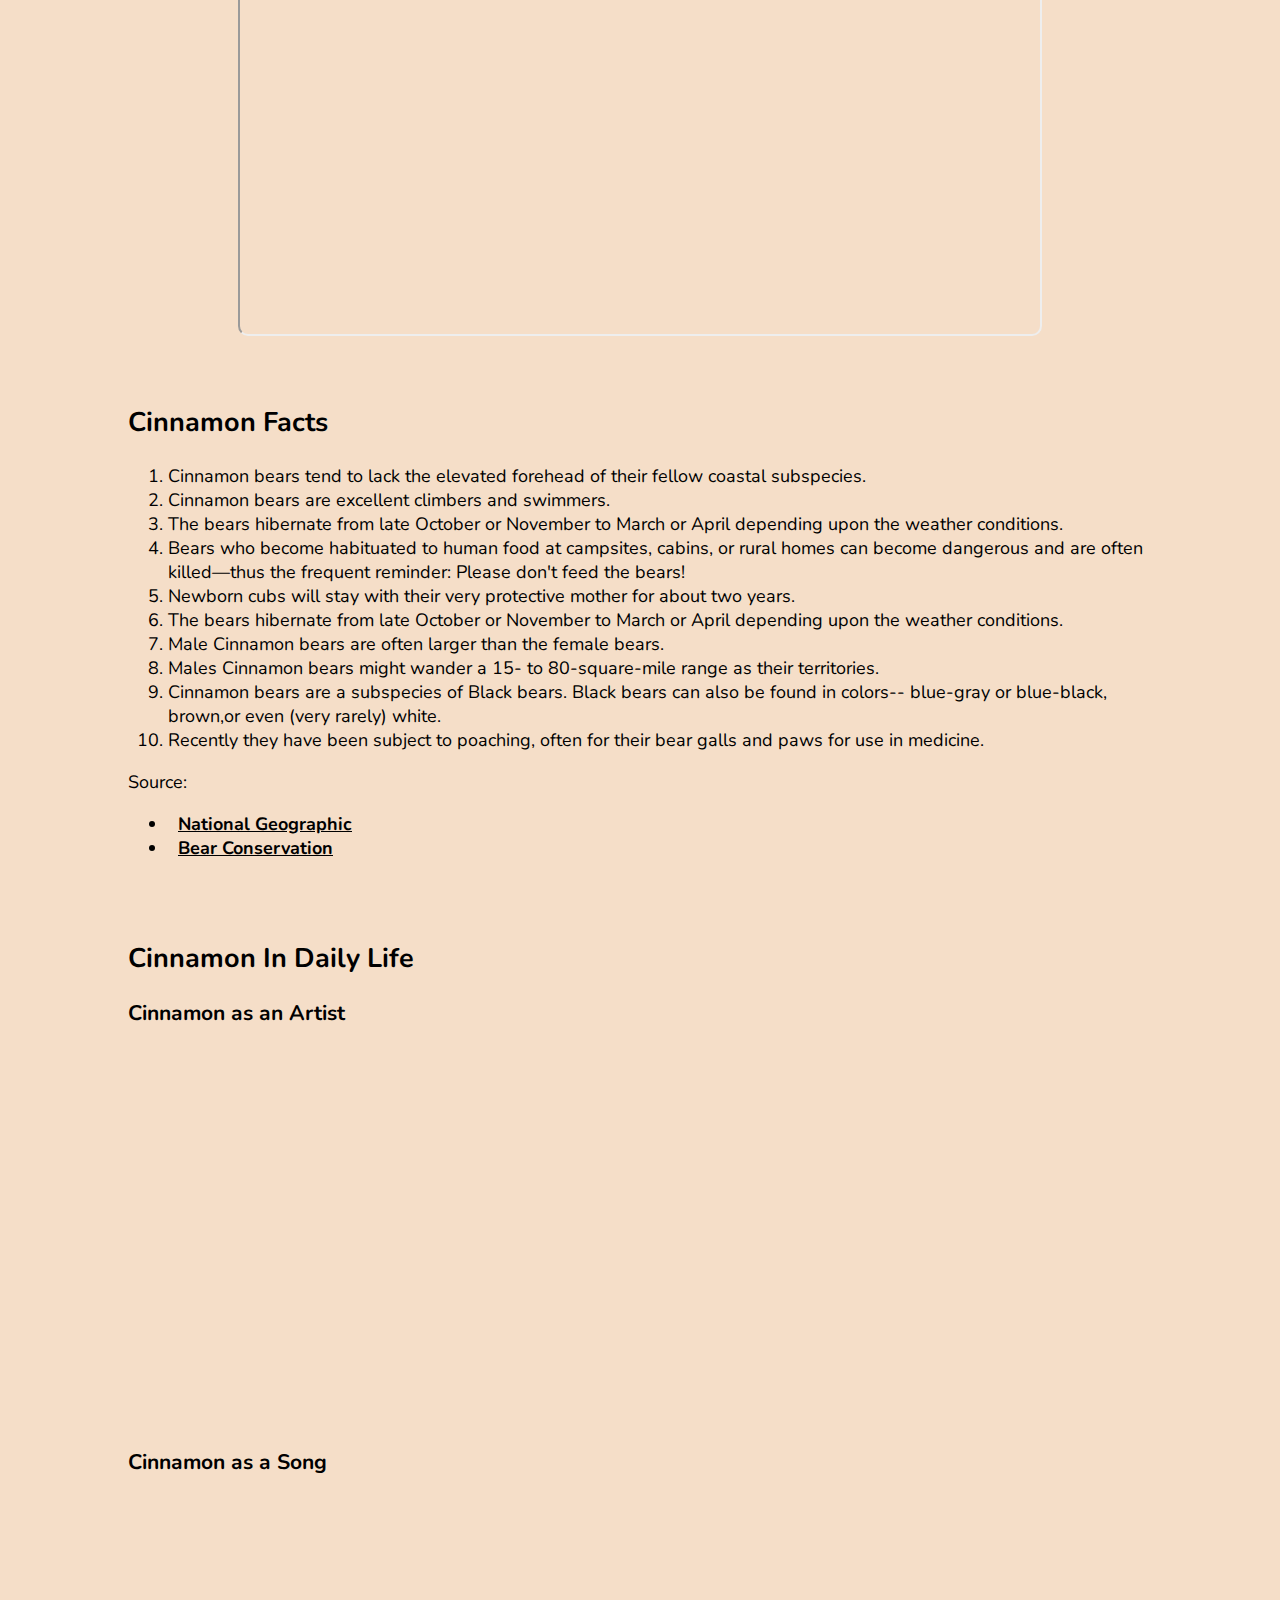
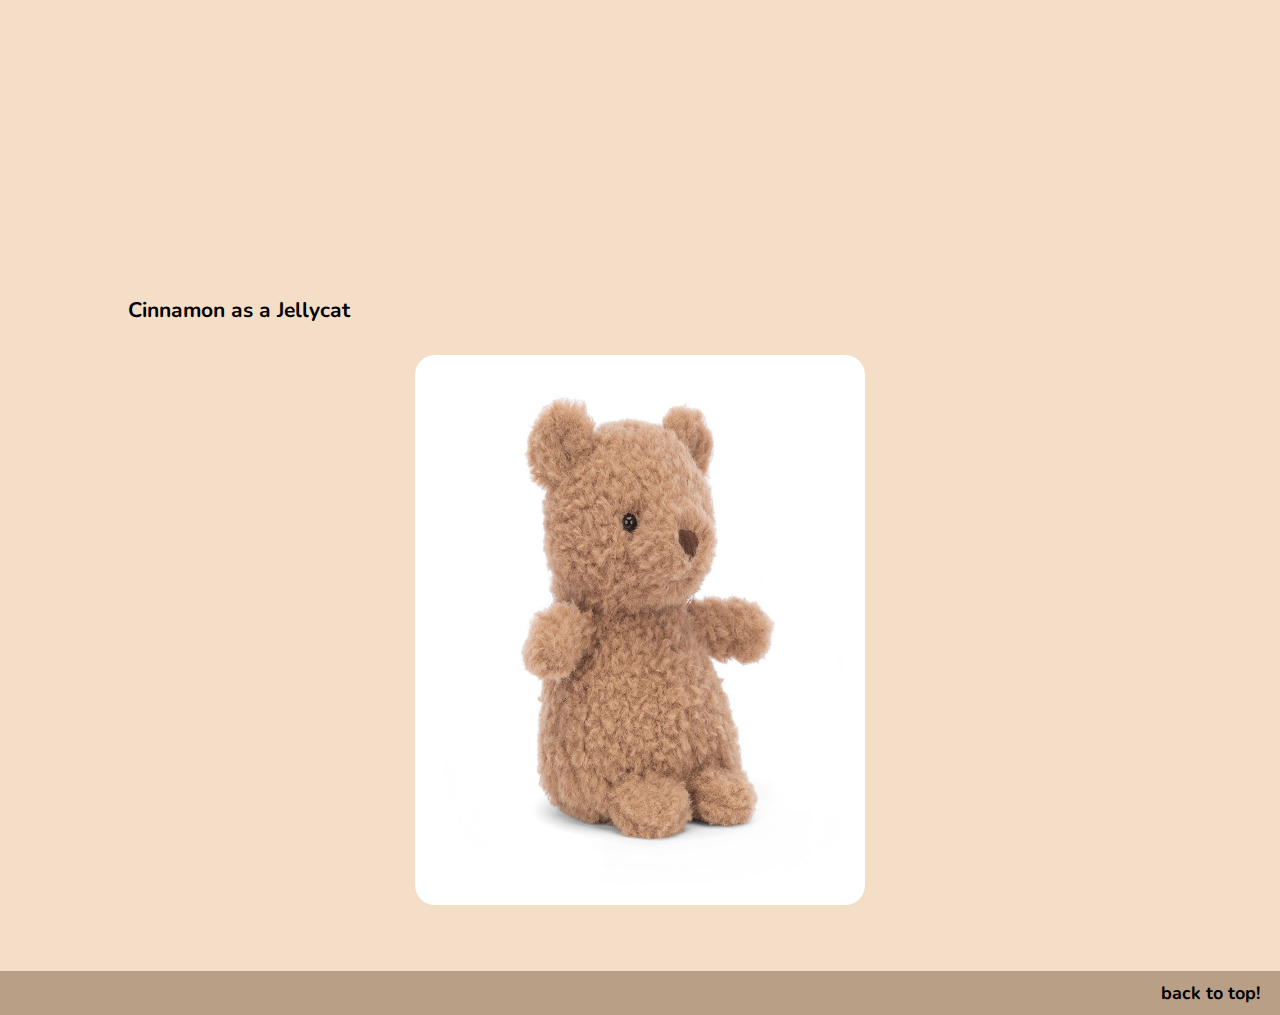
==== commit 75a21048: "comments+finalchanges" ====
--- a/cinnamon.html
+++ b/cinnamon.html
@@ -3,7 +3,11 @@
 <head>
     <meta charset="UTF-8">
     <meta name="viewport" content="width=device-width, initial-scale=1.0">
-    <link href="https://fonts.googleapis.com/css2?family=Nunito:ital,wght@0,200..1000;1,200..1000&display=swap" rel="stylesheet">    <link rel="stylesheet" href="css/style.css">
+    <!-- Link to Google Fonts for Nunito font -->
+    <link href="https://fonts.googleapis.com/css2?family=Nunito:ital,wght@0,200..1000;1,200..1000&display=swap" rel="stylesheet">    
+    <!-- Link to CSS stylesheet -->
+    <link rel="stylesheet" href="css/style.css">
+    <!-- Page title -->
     <title>cinnamon bear</title>
     <!-- Navigation Bar -->
     <nav class="cinnamon-nav">
@@ -15,14 +19,16 @@
         <img class="logo" src="images/bearlogo.png" alt="silly bear logo face">
         <a class="home-nav" href="index.html">home</a>
     </nav> 
+    <!-- Header Section -->
     <header>
         <h1>about the cinnamon bear!</h1>
     </header>
 </head>
 <body class="cinnamon-body">
-    <!-- Section 1 -->
+    <!-- Main Content -->
     <main>
         <section id="info">
+            <!-- Image Slideshow for mobile ver. -->
             <div class="phone-container">
                 <button class="w3-button w3-display-left" onclick="plusDivs(-1)">&#10094;</button>
                 <img class="mySlides" src="images/cinnamon1.jpg" alt="baby cinnamon bear">
@@ -39,24 +45,28 @@
                 <img class="mySlides" src="images2/cinnamon66.jpg" alt="three cinnamon bears looking">
                 <button class="w3-button w3-display-right" onclick="plusDivs(+1)">&#10095;</button>
             </div>
+            <!-- Images for desktop ver. -->
             <div class="circle-container">
-                <img class="circle" src="images/cinnamon1.jpg" alt="baby cinnamon bear">
-                <img class="circle" src="images/cinnamon2.jpg" alt="big cinnamon bear">
-                <img class="circle" src="images/cinnamon3.jpg" alt="baby cinnamon bear on tree">
-                <img class="circle" src="images/cinnamon4.jpg" alt="baby and mama cinnamon bear">
-                <img class="circle" src="images/cinnamon5.jpg" alt="sleepy cinnamon bear">
-                <img class="circle" src="images/cinnamon6.jpg" alt="grown cinnamon bear">
-            </div>
+                <img class="circle" src="images/cinnamon1.jpg" alt="baby cinnamon bear" tabindex="0">
+                <img class="circle" src="images/cinnamon2.jpg" alt="big cinnamon bear" tabindex="0">
+                <img class="circle" src="images/cinnamon3.jpg" alt="baby cinnamon bear on tree" tabindex="0">
+                <img class="circle" src="images/cinnamon4.jpg" alt="baby and mama cinnamon bear" tabindex="0">
+                <img class="circle" src="images/cinnamon5.jpg" alt="sleepy cinnamon bear" tabindex="0">
+                <img class="circle" src="images/cinnamon6.jpg" alt="grown cinnamon bear" tabindex="0">
+            </div>
+            <!-- Images for desktop ver. -->
             <div class="circle-container-two">
-                <img class="circle" src="images2/cinnamon11.jpg" alt="big cinnamon bear">
-                <img class="circle" src="images2/cinnamon22.jpg" alt="cinnamon bear standing">
-                <img class="circle" src="images2/cinnamon33.jpg" alt="two cinnamon bears hugging tree">
-                <img class="circle" src="images2/cinnamon44.jpg" alt="big cinnamon bear">
-                <img class="circle" src="images2/cinnamon55.jpg" alt="two baby cinnamon bears walking">
-                <img class="circle" src="images2/cinnamon66.jpg" alt="three cinnamon bears looking">
-            </div>
+                <img class="circle" src="images2/cinnamon11.jpg" alt="big cinnamon bear" tabindex="0">
+                <img class="circle" src="images2/cinnamon22.jpg" alt="cinnamon bear standing" tabindex="0">
+                <img class="circle" src="images2/cinnamon33.jpg" alt="two cinnamon bears hugging tree" tabindex="0">
+                <img class="circle" src="images2/cinnamon44.jpg" alt="big cinnamon bear" tabindex="0">
+                <img class="circle" src="images2/cinnamon55.jpg" alt="two baby cinnamon bears walking" tabindex="0">
+                <img class="circle" src="images2/cinnamon66.jpg" alt="three cinnamon bears looking" tabindex="0">
+            </div>
+            <!-- Button to see more info for images -->
             <button id="see-more">see more!</button>
-            <div class="facts">
+            <!-- Cinnamon Facts Container -->
+            <div class="facts" tabindex="0">
                 <h2>Cinnamon Info</h2>
                 <p>
                     Common Name: Cinnamon Bear
@@ -86,7 +96,8 @@
                     Status: Least Concern
                 </p>
             </div>
-            <div class="details">
+            <!-- Cinnamon Details Container -->
+            <div class="details" tabindex="0">
                 <h2> Cinnamon Details</h2>
                 <p>
                     Cinnamon bears are a subspecies of the American Black Bear. They are largely found in and around the Rocky 
@@ -113,14 +124,15 @@
                     </ul>
                 </p>
             </div>
-            <div class="video">
+            <!-- Cinnamon Youtube Embedded -->
+            <div class="video" tabindex="0">
                 <iframe class="embedded-video" aria-label="cinnamon video" src="https://www.youtube.com/embed/BQg2fuFrPAs" allowfullscreen></iframe>
             </div>
         </section>
 
-        <!-- Section 2 -->
         <section id="more-info">
-            <div class="more-facts">
+            <!-- More Cinnamon Facts Container -->
+            <div class="more-facts" tabindex="0">
                 <h2>Cinnamon Facts</h2>
                 <ol>
                     <li>Cinnamon bears tend to lack the elevated forehead of their fellow coastal subspecies.</li>
@@ -144,10 +156,12 @@
                     </ul>
                 </p>
             </div>
+            <!-- Panda Links Container -->
             <div class="links">
                 <h2>Cinnamon In Daily Life</h2>
                 <h3 class="reduce">Cinnamon as an Artist</h3>
-                <div class="video">
+                <!-- Spotify Artist Embedded-->
+                <div class="video" tabindex="0">
                     <iframe 
                         class="spotify" 
                         aria-label="cinnamon artist" 
@@ -157,7 +171,8 @@
                 </div>
                 
                 <h3 class="reduce">Cinnamon as a Song</h3>
-                <div class="video">
+                <!-- Spotify Song Embedded-->
+                <div class="video" tabindex="0">
                     <iframe 
                         class="spotify" 
                         aria-label="cinnamon song" 
@@ -166,7 +181,8 @@
                     </iframe>
                 </div>
                 <h3>Cinnamon as a Jellycat</h3>
-                <div class="video">
+                <!-- Jellycat Cinnamon Linked -->
+                <div class="video" tabindex="0">
                     <a href="https://us.jellycat.com/wee-bear/">
                         <img class="jellycat" src="images/jellycatcinnamon.jpg" alt="Jellycat Cinnamon">
                     </a>
@@ -176,8 +192,9 @@
 
     <!-- Footer -->
     <footer class="cinnamon-footer">
-        <a href="cinnamon.html">Back to top!</a>
+        <a href="cinnamon.html">back to top!</a>
     </footer>
+    <!-- Link to Javascript files -->
     <script src="javascript/code.js"></script>
     <script src="javascript/phone.js"></script>
 </body>
--- a/css/style.css
+++ b/css/style.css
@@ -1,317 +1,342 @@
+/* General body styling */
 body {
-    font-family: 'Nunito', sans-serif;
-    font-size: 18px; 
-    text-align: center;
-    margin: 0;
-    padding: 0;
-}
-
+    font-family: 'Nunito', sans-serif; /* Sets the font family for the entire body */
+    font-size: 18px; /* Default font size */
+    text-align: center; /* Centers text alignment */
+    margin: 0; /* Removes default margin */
+    padding: 0; /* Removes default padding */
+}
+
+/* Navigation bar styling */
 nav {
-    padding: 10px 20px;
-    display: flex; 
-    align-items: center; 
-    justify-content: space-between;
-    position: sticky; 
-    top: 0;
-    z-index: 100;
-}
-
+    padding: 10px 20px; /* Adds padding inside the nav bar */
+    display: flex; /* Uses flexbox layout */
+    align-items: center; /* Centers items vertically */
+    justify-content: space-between; /* Spaces items evenly across the nav */
+    position: sticky; /* Keeps the nav bar fixed at the top while scrolling */
+    top: 0; /* Sets the top position */
+    z-index: 100; /* Ensures the nav bar appears above other elements */
+}
+
+/* Background styling for different sections/pages */
 .index-body {
-    background-color:  #ecdada;
+    background-color: #ecdada; /* Light pink background for index page */
 }
 
 .index-nav, .index-footer {
-    background-color: #ad907a;
+    background-color: #ad907a; /* Brown background for nav and footer on index page */
 }
 
 .panda-body {
-    background-color: #f4f4f4;
+    background-color: #f4f4f4; /* Light gray background for panda section */
 }
 
 .panda-nav, .panda-footer {
-    background-color: #e0e0e0;
+    background-color: #e0e0e0; /* Light gray background for nav and footer in panda section */
 }
 
 .polar-body {
-    background-color: #e6f0f4;
+    background-color: #e6f0f4; /* Light blue background for polar section */
 }
 
 .polar-nav, .polar-footer {
-    background-color: #a5d8eb;
+    background-color: #a5d8eb; /* Sky blue background for nav and footer in polar section */
 }
 
 .cinnamon-body {
-    background-color: #f5dec8;
+    background-color: #f5dec8; /* Beige background for cinnamon section */
 }
 
 .cinnamon-nav, .cinnamon-footer {
-    background-color: #ba9f87;
-}
-
+    background-color: #ba9f87; /* Light brown background for nav and footer in cinnamon section */
+}
+
+/* Navigation alignment */
 .nav-site:last-of-type {
-    margin-right: auto; 
+    margin-right: auto; /* Pushes the info nav links to the left */
 }
 
 .home-nav {
-    margin-left: auto; 
-}
-
+    margin-left: auto; /* Pushes home nav to the right */
+}
+
+/* Logo styling */
 .logo {
-    width: 50px;
-    height: 30px;
-    display: none;
-    position: absolute; /* Absolute positioning to center the logo */
-    left: 50%; /* Move the logo to the center of the nav */
-    transform: translateX(-50%); /* Adjust the logo back to perfect center */
-}
-
+    width: 50px; /* Logo width */
+    height: 30px; /* Logo height */
+    display: none; /* Hidden by default */
+    position: absolute; /* Positions the logo in relation to the nav */
+    left: 50%; /* Centers the logo horizontally */
+    transform: translateX(-50%); /* Further adjusts to center accurately */
+}
+
+/* Styling for links */
 nav a, ul a {
-    color: #000;
-    font-weight: bold;
-    margin: 0 10px;
+    color: #000; /* Black text color */
+    font-weight: bold; /* Makes text bold */
+    margin: 0 10px; /* Adds horizontal spacing between links */
 }
 
 nav a {
-    text-decoration: none; 
-}
-
+    text-decoration: none; /* Removes underline from links */
+}
+
+/* Grid container styling */
 .circle-container, .circle-container-two {
     grid-template-columns: repeat(6, 1fr); /* Six equal columns */
-    gap: 20px; /* Add spacing between items */
-    justify-content: center; /* Center the grid horizontally */
-    margin: 20px 0; /* Add vertical margin */
-    width: fit-content; /* Shrink the grid to fit its content */
-    margin-left: auto; /* Center horizontally */
-    margin-right: auto; /* Center horizontally */
-}
-
+    gap: 20px; /* Spacing between grid items */
+    justify-content: center; /* Centers grid horizontally */
+    margin: 20px 0; /* Adds vertical spacing */
+    width: fit-content; /* Adjusts grid size to fit its content */
+    margin-left: auto; /* Centers grid horizontally */
+    margin-right: auto; /* Centers grid horizontally */
+}
+
+/* Centering content inside phone container */
 .phone-container {
-    display: flex;
-    justify-content: center; 
-    align-items: center; 
-    gap: 20px; 
+    display: flex; /* Uses flexbox layout */
+    justify-content: center; /* Centers items horizontally */
+    align-items: center; /* Centers items vertically */
+    gap: 20px; /* Adds spacing between items */
     position: relative;
-    margin: auto; 
-}
-
+    margin: auto; /* Centers container */
+}
+
+/* Hides elements for mobile view */
 .circle-container, .circle-container-two, #see-more {
-    display: none; 
-}
-
+    display: none;
+}
+
+/* Button styling */
 button {
-    color:#000;
-    background-color: inherit;
-    border: 2px solid #4b4343;
-    border-radius: 20px;  
-    padding: 6px 10px; 
-    font-weight: bold; 
-}
-
+    color: #000; /* Black text color */
+    background-color: inherit; /* Inherits background from parent */
+    border: 2px solid #4b4343; /* Dark border color */
+    border-radius: 20px; /* Rounded corners */
+    padding: 6px 10px; /* Button padding */
+    font-weight: bold; /* Bold text */
+}
+
+/* Circle and slideshow styling */
 .circle, .mySlides {
-    width: 150px;
-    height: 150px;
-    border: 3px solid #4b4343;
-    border-radius: 50%;
-    display: flex;
-    align-items: center;
-    justify-content: center;
-}
-
+    width: 150px; /* Circle width */
+    height: 150px; /* Circle height */
+    border: 3px solid #4b4343; /* Dark border color */
+    border-radius: 50%; /* Makes it circular */
+    display: flex; /* Uses flexbox */
+    align-items: center; /* Centers items vertically */
+    justify-content: center; /* Centers items horizontally */
+}
+
+/* Styling for links in various containers */
 .nav-site a, .home-nav, footer a {
     display: inline-block;
 }
 
+/* Hover effects for interactive elements */
 .circle, .nav-site a, .home-nav, button, footer a, .click-img {
-    transition: transform 0.3s ease-in-out;
+    transition: transform 0.3s ease-in-out; /* Adds a smooth scaling animation */
 }
 
 .circle:hover, .circle:focus, .nav-site a:hover, .nav-site a:focus, .home-nav:hover, .home-nav:focus, footer a:hover, 
-footer a:focus, .click-img:hover, .click-img:focus {  
-    transform: scale(1.1);
-}
-
-button:hover, button:focus, button:hover, button:focus, .facts:hover, .more-facts:hover, .details:hover, 
-.embedded-video:hover, .jellycat:hover, .spotify:hover, .links:hover {
-    transform: scale(1.03);
-}
-
-
+footer a:focus, .click-img:hover, .click-img:focus {
+    transform: scale(1.1); /* Enlarges the element on hover */
+}
+
+button:hover, button:focus, .facts:hover, .more-facts:hover, .details:hover, .embedded-video:hover, .jellycat:hover, 
+.spotify:hover, .links:hover {
+    transform: scale(1.03); /* Slightly enlarges button and content items on hover but by not as much*/
+}
+
+/* Styling for the containers */
 .facts, .details, .video, .more-facts, .links {
-    margin: 20px auto;
-    padding: 10px;
-    width: 80%;
-    text-align: left;
-}
-
-/* Apply common styles to containers */
+    margin: 20px auto; /* Centers content vertically and horizontally */
+    padding: 10px; /* Adds padding inside content containers */
+    width: 80%; /* Limits width to 80% of parent */
+    text-align: left; /* Left-aligns text */
+}
+
+/* Common styles for containers */
 .facts, .more-facts, .details, .embedded-video, .jellycat, .spotify, .links {
-    transition: transform 0.4s ease, box-shadow 0.4s ease; 
-    border-radius: 10px; 
-}
-
-/* Hover effect for scaling and box shadow */
+    transition: transform 0.4s ease, box-shadow 0.4s ease; /* Adds scaling and shadow animation */
+    border-radius: 10px; /* Rounded corners */
+}
+
+/* Hover effects for scaling and shadow */
 .facts:hover, .more-facts:hover, .details:hover, .embedded-video:hover, .jellycat:hover, .spotify:hover, .links:hover {
-    box-shadow: 0 8px 15px rgba(0, 0, 0, 0.2); /* Add a stronger shadow */
-}
-
+    box-shadow: 0 8px 15px rgba(0, 0, 0, 0.2); /* Adds shadow effect on hover */
+}
+
+/* Footer styling */
 footer {
-    background-color: #f4f4f4;
-    padding: 10px; 
-    bottom: 0;
-    box-sizing: border-box; /* Ensures padding is included in the total width */
-    text-align: right; /* Align text to the right */
+    background-color: #f4f4f4; /* Light gray background */
+    padding: 10px; /* Padding inside footer */
+    bottom: 0; /* Aligns footer at the bottom */
+    box-sizing: border-box; /* Includes padding in element width */
+    text-align: right; /* Aligns text to the right */
 }
 
 footer a {
-    text-decoration: none;
-    font-weight: bold;
-    color: #000;
-    margin-right: 10px; 
-}
-
+    text-decoration: none; /* Removes underline from footer links */
+    font-weight: bold; /* Makes text bold */
+    color: #000; /* Black text color */
+    margin-right: 10px; /* Adds spacing between footer links */
+}
+
+/* Styling for embedded video */
 .embedded-video {
-    width: 350; 
-    height: 200px;
-}
-
+    width: 350; /* Video width */
+    height: 200px; /* Video height */
+}
+
+/* Centering for video container */
 .video {
     text-align: center;
 }
 
-.spotify{
-    border-radius: 12px;   
-    width: 300px; 
-    height: 352px;
-}
-
-.jellycat{
-    width: 300px; 
-    height: 400px;
-    border-radius: 20px; 
-}
-
+/* Styling for Spotify widget */
+.spotify {
+    border-radius: 12px; /* Rounded corners */
+    width: 300px; /* Widget width */
+    height: 352px; /* Widget height */
+}
+
+/* Styling for Jellycat widget */
+.jellycat {
+    width: 300px; /* Widget width */
+    height: 400px; /* Widget height */
+    border-radius: 20px; /* Rounded corners */
+}
+
+/* Styling for "bear think" images */
 .bearthink {
-    width: 438px;
-    height: 653px; 
+    width: 438px; /* Image width */
+    height: 653px; /* Image height */
 }
 
 .thinkcloud {
-    display:none;
-    width: 366px; 
-    height: 243px;
-}
-
+    display: none; /* Hidden by default */
+    width: 366px; /* Image width */
+    height: 243px; /* Image height */
+}
+
+/* Grid layout for containers */
 .container {
-    display: grid;
-    grid-template-columns: 1fr auto 1fr; /* Three columns: left clickable section, bear area, right clickable section */
-    align-items: center; /* Align items vertically */
-    gap: 20px; /* Add spacing between columns */
-}
-
-.click-img{
-    width: 150px; 
-    height: 130px;
-    padding: 5px;
-}
-
+    display: grid; /* Uses grid layout */
+    grid-template-columns: 1fr auto 1fr; /* Defines three columns */
+    align-items: center; /* Centers items vertically */
+    gap: 20px; /* Adds spacing between columns */
+}
+
+/* Styling for clickable images */
+.click-img {
+    width: 150px; /* Image width */
+    height: 130px; /* Image height */
+    padding: 5px; /* Adds padding around image */
+}
+
+/* Grid layout for hidden sections */
 .clickable-section {
-    display: none; 
-    grid-template-columns: repeat(1, 1fr);
-    justify-items: center; /* Center content horizontally */
-    gap: 10px; /* Space between each item */
-}
-
+    display: none; /* Hidden by default */
+    grid-template-columns: repeat(1, 1fr); /* Single-column layout */
+    justify-items: center; /* Centers content horizontally */
+    gap: 10px; /* Adds spacing between items */
+}
+
+/* Positioning for overlay images */
 .cloud-container {
-    position: relative; /* Ensure the thought bubble container is a positioning context */
+    position: relative; /* Creates a positioning context */
 }
 
 .overlay-image {
-    position: absolute;
-    top: 40%; /* Adjust this value to align the image vertically */
-    left: 60%; /* Adjust this value to align the image horizontally */
-    transform: translate(-50%, -50%); /* Center the overlay image */
-    pointer-events: auto; /* Make sure clicks pass through the overlay image */
-    width: 180px; 
-    height: 130px;
-}
-
+    position: absolute; /* Positions overlay image */
+    top: 40%; /* Vertical position adjustment */
+    left: 60%; /* Horizontal position adjustment */
+    transform: translate(-50%, -50%); /* Centers overlay */
+    pointer-events: auto; /* Ensures clicks work on the overlay */
+    width: 180px; /* Overlay width */
+    height: 130px; /* Overlay height */
+}
+
+/* Responsive design: larger screens */
 @media (min-width: 720px) {
     .logo {
-        display: block;
-    }
-
-    #see-more, .thinkcloud{
-        display: inline-block; 
+        display: block; /* Displays logo on larger screens */
+    }
+
+    #see-more, .thinkcloud {
+        display: inline-block; /* Displays elements on larger screens */
     }
 
     .phone-container {
-        display: none;
+        display: none; /* Hides phone container on larger screens */
     }
 
     .circle-container, .clickable-section {
-        display: grid; 
+        display: grid; /* Displays grids on larger screens */
     }
 
     .embedded-video {
-        width: 800px; 
+        width: 800px; /* Larger video size */
         height: 500px;
     }
 
-    .spotify{
-        width: 800px; 
-    }
-    
-    .jellycat{
-        width: 450px; 
+    .spotify {
+        width: 800px; /* Larger Spotify widget */
+    }
+
+    .jellycat {
+        width: 450px; /* Larger Jellycat widget */
         height: 550px;
     }
 
     .bearthink {
-        width: 338px;
-        height: 453px; 
-    }
-}
-
+        width: 338px; /* Smaller bear think image for larger screens */
+        height: 453px;
+    }
+}
+
+/* Reduced motion preferences */
 @media (prefers-reduced-motion: reduce) {
     .circle, .nav-site a, .home-nav, button, footer a, .click-img, .facts, .more-facts, .details, .embedded-video, 
     .jellycat, .spotify, .links {
-        transition: none;
-    }
-    
+        transition: none; /* Disables animations */
+    }
+
     .circle:hover, .circle:focus, .nav-site a:hover, .nav-site a:focus, .home-nav:hover, .home-nav:focus, footer a:hover, 
-    footer a:focus, .click-img:hover, .click-img:focus, button:hover, button:focus, button:hover, button:focus, .facts:hover, 
-    .more-facts:hover, .details:hover, .embedded-video:hover, .jellycat:hover, .spotify:hover, .links:hover {
-        transform: none;
-    }
-    
-    /* Hover effect for scaling and box shadow */
+    footer a:focus, .click-img:hover, .click-img:focus, button:hover, button:focus, .facts:hover, .more-facts:hover, 
+    .details:hover, .embedded-video:hover, .jellycat:hover, .spotify:hover, .links:hover {
+        transform: none; /* Disables scaling */
+    }
+
     .facts:hover, .more-facts:hover, .details:hover, .embedded-video:hover, .jellycat:hover, .spotify:hover, .links:hover {
-        box-shadow: none; /* Add a stronger shadow */
-    }
-
-    .spotify, .reduce{
-        display: none; 
-    }
-}
-
-@media (prefers-color-scheme: dark){
-    .logo {
-        filter: invert(1); /* Invert the logo colors */
+        box-shadow: none; /* Removes shadow effect */
+    }
+
+    .spotify, .reduce {
+        display: none; /* Hides specific elements */
+    }
+}
+
+/* Dark mode preferences */
+@media (prefers-color-scheme: dark) {
+    #panda-logo {
+        filter: invert(1); /* Inverts colors for logo */
     }
 
     .panda-body {
-        background-color: #414040; 
-    }
-
-    .panda-body, .panda-see, #panda-nav, #panda-nav a, #panda-home, .panda-link a, #panda-footer{
-        color: #ffffff; /* Change the font color to white */
+        background-color: #414040; /* Dark background for panda section */
+    }
+
+    .panda-body, .panda-see, #panda-nav, #panda-nav a, #panda-home, .panda-link a, #panda-footer {
+        color: #ffffff; /* White text for dark mode */
     }
 
     .panda-nav, .panda-footer {
-        background-color: #1f1f1f; /* Set a darker shade for the nav and footer */
+        background-color: #1f1f1f; /* Darker background for nav and footer */
     }
 
     button {
-        border-color: #ffffff;
+        border-color: #ffffff; /* White border for buttons */
     }
 }